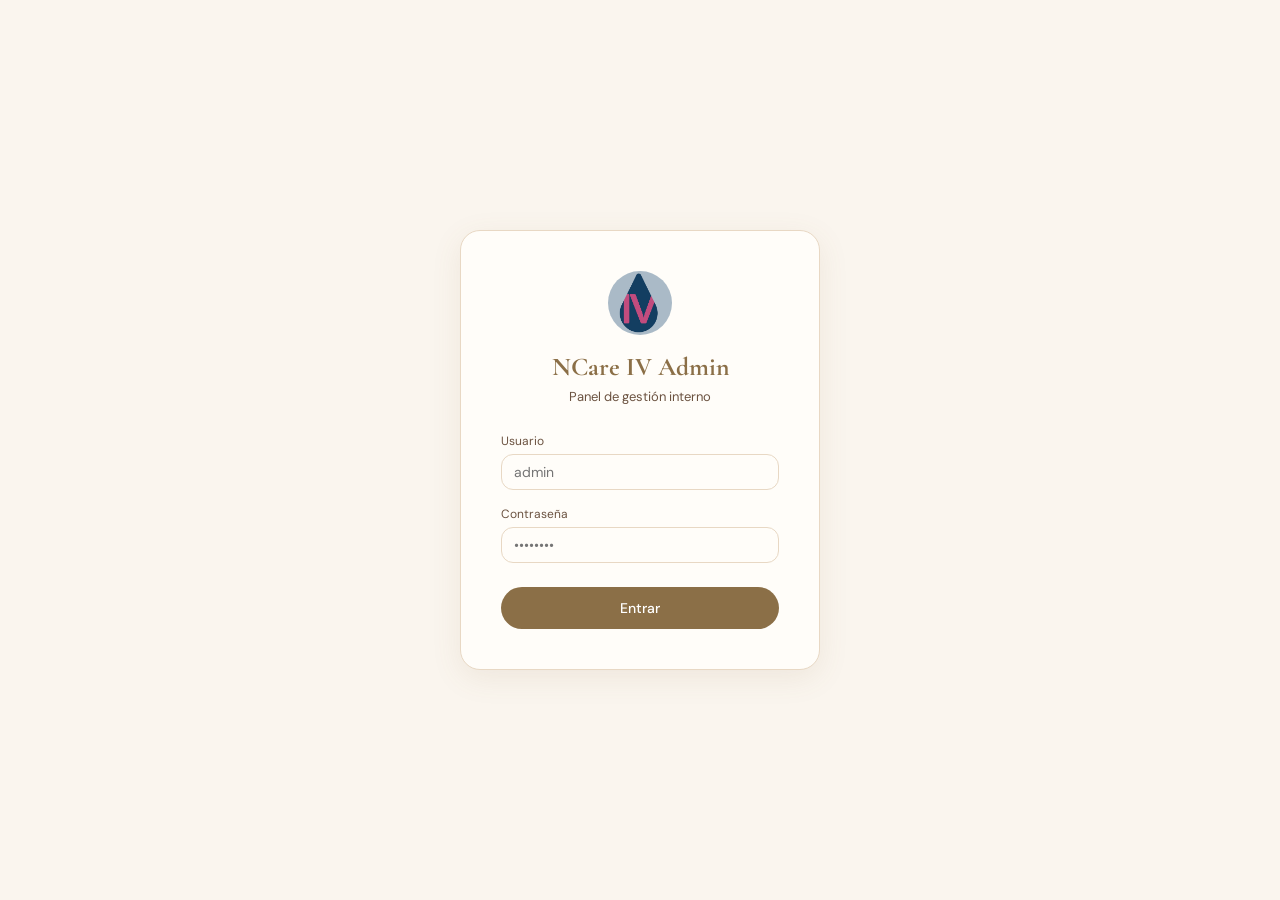
==== admin.html @ a73b2c22 "Add files via upload" ====
<!DOCTYPE html>
<html lang="es">
<head>
  <meta charset="UTF-8">
  <meta name="viewport" content="width=device-width, initial-scale=1.0">
  <title>NCare IV — Panel Admin</title>
  <link href="https://fonts.googleapis.com/css2?family=Cormorant+Garamond:wght@400;600&family=DM+Sans:wght@400;500&display=swap" rel="stylesheet">
  <script>
    document.addEventListener('contextmenu', e => e.preventDefault());
    document.addEventListener('keydown', e => {
      if (e.key==='F12'||(e.ctrlKey&&e.shiftKey&&['I','J','C'].includes(e.key.toUpperCase()))||(e.ctrlKey&&['U','S'].includes(e.key.toUpperCase()))){e.preventDefault();return false;}
    });
  </script>
  <style>
    :root{
      --prim:#8b6f47;--prim-medio:#a6845e;--prim-claro:#f5ede0;
      --acento:#c4956a;--texto:#2e231a;--texto-suave:#6b5240;
      --blanco:#fffdf9;--fondo:#faf5ee;--borde:#e8d8c4;
      --dark-bg:#2a1f14;--serif:'Cormorant Garamond',serif;
      --sans:'DM Sans',sans-serif;--radius:12px;
      --verde:#1e7a45;--verde-claro:#f0faf5;--verde-borde:#b7e4cc;
      --rojo:#c0392b;--rojo-claro:#fdf0f0;--rojo-borde:#f5c6c6;
      --azul:#1a56a0;--azul-claro:#eff6ff;--azul-borde:#bfdbfe;
    }
    *{box-sizing:border-box;margin:0;padding:0;}
    body{font-family:var(--sans);background:var(--fondo);color:var(--texto);min-height:100vh;}
    input,select,textarea{font-family:var(--sans);font-size:14px;padding:8px 12px;border:1.5px solid var(--borde);border-radius:var(--radius);background:var(--blanco);color:var(--texto);outline:none;width:100%;}
    input:focus,select:focus,textarea:focus{border-color:var(--prim);}
    button{font-family:var(--sans);cursor:pointer;border:none;border-radius:50px;padding:8px 18px;font-size:14px;transition:opacity .15s;}
    button:hover{opacity:.85;}
    .btn-primary{background:var(--prim);color:#fff;font-weight:500;}
    .btn-ghost{background:transparent;border:1.5px solid var(--borde);color:var(--texto);}
    .btn-ghost:hover{border-color:var(--prim);background:var(--prim-claro);}
    .btn-danger{background:var(--rojo-claro);color:var(--rojo);border:1.5px solid var(--rojo-borde);}
    .btn-outline{background:transparent;color:var(--prim);border:1.5px solid var(--prim);}
    .btn-outline:hover{background:var(--prim-claro);}
    .hidden{display:none!important;}
    .badge{display:inline-block;font-size:11px;padding:3px 10px;border-radius:20px;background:var(--prim-claro);color:var(--prim);font-weight:500;}

    /* ── LOGIN ── */
    #view-login{min-height:100vh;display:flex;align-items:center;justify-content:center;padding:2rem;}
    .login-card{background:var(--blanco);border:1px solid var(--borde);border-radius:20px;padding:2.5rem;width:100%;max-width:360px;box-shadow:0 8px 30px rgba(139,111,71,.1);}
    .login-logo{width:64px;height:64px;border-radius:50%;object-fit:cover;display:block;margin:0 auto 16px;}
    .login-title{font-family:var(--serif);font-size:1.6rem;color:var(--prim);text-align:center;margin-bottom:6px;}
    .login-sub{font-size:13px;color:var(--texto-suave);text-align:center;margin-bottom:1.75rem;}
    .form-group{margin-bottom:1rem;}
    .form-group label{display:block;font-size:12px;color:var(--texto-suave);margin-bottom:5px;}

    /* ── SHELL AUTENTICADO ── */
    #shell{display:none;min-height:100vh;flex-direction:column;}

    /* Top bar */
    .topbar{background:var(--blanco);border-bottom:1px solid var(--borde);padding:.75rem 1.5rem;display:flex;align-items:center;justify-content:space-between;gap:12px;position:sticky;top:0;z-index:20;}
    .topbar-logo{display:flex;align-items:center;gap:10px;}
    .topbar-logo img{width:36px;height:36px;border-radius:50%;object-fit:cover;}
    .topbar-title{font-family:var(--serif);font-size:1.1rem;color:var(--prim);}
    .topbar-sub{font-size:10px;color:var(--texto-suave);display:block;}
    .topbar-right{display:flex;align-items:center;gap:8px;}

    /* Tab nav */
    .tab-nav{background:var(--blanco);border-bottom:1px solid var(--borde);display:flex;padding:0 1.5rem;gap:0;position:sticky;top:57px;z-index:19;}
    .tab-btn{padding:.75rem 1.25rem;font-size:13px;font-weight:500;color:var(--texto-suave);border-bottom:2px solid transparent;cursor:pointer;background:none;border-top:none;border-left:none;border-right:none;font-family:var(--sans);display:flex;align-items:center;gap:6px;transition:all .2s;white-space:nowrap;}
    .tab-btn:hover{color:var(--prim);}
    .tab-btn.active{color:var(--prim);border-bottom-color:var(--prim);}

    /* Tab content */
    .tab-content{flex:1;}
    .tab-page{display:none;max-width:1000px;margin:0 auto;padding:1.5rem;}
    .tab-page.active{display:block;}

    /* ── CONSENTIMIENTOS ── */
    .page-header{display:flex;align-items:center;justify-content:space-between;margin-bottom:1.5rem;flex-wrap:wrap;gap:10px;}
    .page-title{font-family:var(--serif);font-size:1.4rem;color:var(--texto);}
    .page-actions{display:flex;gap:8px;}
    .stats-grid{display:grid;grid-template-columns:repeat(3,1fr);gap:1rem;margin-bottom:1.5rem;}
    .stat-card{background:var(--blanco);border:1px solid var(--borde);border-radius:16px;padding:1.25rem;text-align:center;}
    .stat-label{font-size:11px;color:var(--texto-suave);text-transform:uppercase;letter-spacing:.1em;margin-bottom:6px;}
    .stat-num{font-family:var(--serif);font-size:2.5rem;font-weight:600;color:var(--prim);}
    .filters{display:flex;gap:10px;margin-bottom:1.25rem;flex-wrap:wrap;}
    .filters input{flex:1;min-width:180px;}
    .filters select{width:auto;min-width:180px;}
    .consent-list{display:flex;flex-direction:column;gap:10px;}
    .consent-item{background:var(--blanco);border:1px solid var(--borde);border-radius:16px;padding:1rem 1.25rem;display:flex;align-items:center;justify-content:space-between;gap:12px;flex-wrap:wrap;cursor:pointer;transition:border-color .2s,box-shadow .2s;}
    .consent-item:hover{border-color:var(--prim);box-shadow:0 4px 16px rgba(139,111,71,.1);}
    .consent-avatar{width:40px;height:40px;border-radius:50%;background:var(--prim-claro);display:flex;align-items:center;justify-content:center;font-size:17px;font-weight:600;color:var(--prim);flex-shrink:0;}
    .consent-info{flex:1;min-width:0;}
    .consent-name{font-weight:500;font-size:15px;white-space:nowrap;overflow:hidden;text-overflow:ellipsis;}
    .consent-meta{font-size:12px;color:var(--texto-suave);white-space:nowrap;overflow:hidden;text-overflow:ellipsis;}
    .consent-right{display:flex;align-items:center;gap:10px;flex-shrink:0;}
    .consent-date-main{font-size:12px;color:var(--texto-suave);}
    .consent-date-time{font-size:11px;color:var(--acento);}
    .empty-msg{text-align:center;color:var(--texto-suave);padding:3rem;}
    .empty-msg span{display:block;font-size:13px;color:var(--acento);margin-top:6px;}
    .loading{text-align:center;padding:2rem;color:var(--texto-suave);font-size:14px;}
    .error-msg{color:var(--rojo);font-size:13px;display:none;margin-top:8px;}

    /* Detalle consentimiento */
    #view-detail{display:none;max-width:700px;margin:0 auto;padding:1.5rem;}
    .detail-card{background:var(--blanco);border:1px solid var(--borde);border-radius:20px;padding:2rem;}
    .detail-header{display:flex;align-items:center;gap:14px;margin-bottom:1.5rem;padding-bottom:1.5rem;border-bottom:1px solid var(--borde);}
    .detail-avatar{width:52px;height:52px;border-radius:50%;background:var(--prim-claro);display:flex;align-items:center;justify-content:center;font-size:22px;font-weight:600;color:var(--prim);flex-shrink:0;}
    .detail-name{font-family:var(--serif);font-size:1.4rem;}
    .detail-date{font-size:13px;color:var(--texto-suave);}
    .detail-grid{display:grid;grid-template-columns:1fr 1fr;gap:1rem;margin-bottom:1.5rem;}
    .detail-field label{font-size:11px;color:var(--acento);text-transform:uppercase;letter-spacing:.05em;display:block;margin-bottom:3px;}
    .detail-field p{font-size:14px;}
    .detail-field.full{grid-column:span 2;}
    .consent-checks{background:var(--verde-claro);border:1px solid var(--verde-borde);border-radius:14px;padding:1.25rem;margin-bottom:1.5rem;}
    .check-row{display:flex;align-items:flex-start;gap:8px;margin-bottom:6px;}
    .detail-footer{display:flex;justify-content:space-between;align-items:center;flex-wrap:wrap;gap:10px;}
    .detail-id{font-size:11px;color:var(--acento);}

    /* ── EVALUADOR ── */
    .eval-progress{height:3px;background:var(--borde);margin-bottom:0;}
    .eval-progress-fill{height:100%;background:var(--prim);transition:width .4s;}
    .eval-steps-nav{display:flex;background:var(--blanco);border-bottom:1px solid var(--borde);overflow-x:auto;gap:0;padding:0 1.5rem;}
    .eval-step-tab{padding:.6rem 1rem;font-size:12px;white-space:nowrap;color:var(--texto-suave);border-bottom:2px solid transparent;cursor:pointer;background:none;border-top:none;border-left:none;border-right:none;font-family:var(--sans);display:flex;align-items:center;gap:5px;transition:all .2s;}
    .eval-step-tab.active{color:var(--prim);border-bottom-color:var(--prim);}
    .eval-step-tab.done{color:var(--verde);}
    .eval-step-num{width:18px;height:18px;border-radius:50%;background:var(--borde);font-size:10px;display:flex;align-items:center;justify-content:center;font-weight:500;flex-shrink:0;}
    .eval-step-tab.active .eval-step-num{background:var(--prim);color:#fff;}
    .eval-step-tab.done .eval-step-num{background:var(--verde);color:#fff;}
    .eval-content{max-width:680px;margin:0 auto;padding:1.5rem;}
    .eval-page{display:none;}
    .eval-page.active{display:block;}
    .section-label{font-size:11px;letter-spacing:2px;text-transform:uppercase;color:var(--acento);font-weight:500;display:block;margin-bottom:4px;}
    .section-title{font-family:var(--serif);font-size:1.5rem;color:var(--texto);}
    .section-desc{font-size:13px;color:var(--texto-suave);margin-top:4px;}
    .section-header{margin-bottom:1.25rem;}
    .patient-card{background:var(--blanco);border:1px solid var(--borde);border-radius:var(--radius);padding:1rem 1.25rem;margin-bottom:1.25rem;}
    .patient-card label{font-size:12px;color:var(--texto-suave);display:block;margin-bottom:5px;}
    .input-row{display:grid;grid-template-columns:1fr 1fr;gap:10px;}
    .check-group{margin-bottom:1.25rem;}
    .check-grid{display:grid;grid-template-columns:1fr 1fr;gap:6px;}
    .check-item{display:flex;align-items:center;gap:8px;padding:8px 10px;background:var(--blanco);border:1px solid var(--borde);border-radius:var(--radius);cursor:pointer;transition:all .15s;user-select:none;}
    .check-item:hover{border-color:var(--prim);background:var(--prim-claro);}
    .check-item.checked{border-color:var(--prim);background:var(--prim-claro);}
    .check-item input{width:15px;height:15px;accent-color:var(--prim);flex-shrink:0;cursor:pointer;}
    .check-item label{font-size:12px;color:var(--texto);cursor:pointer;line-height:1.3;}
    .alert-seg{background:var(--rojo-claro);border:1px solid var(--rojo-borde);border-radius:var(--radius);padding:1rem;margin-bottom:1rem;display:none;}
    .alert-seg p{font-size:13px;color:var(--rojo);}
    .nav-btns{display:flex;gap:10px;margin-top:2rem;padding-top:1.25rem;border-top:1px solid var(--borde);}
    .nav-btns .btn-primary{flex:1;padding:12px;}
    .nav-btns .btn-ghost{padding:12px 20px;}

    /* Resultado evaluador */
    .result-header-eval{background:var(--blanco);border:1px solid var(--borde);border-radius:var(--radius);padding:1.25rem;margin-bottom:1.25rem;display:flex;align-items:center;gap:14px;}
    .result-avatar{width:48px;height:48px;border-radius:50%;background:var(--prim-claro);display:flex;align-items:center;justify-content:center;font-size:20px;font-weight:600;color:var(--prim);flex-shrink:0;font-family:var(--serif);}
    .alert-contraind{background:var(--rojo-claro);border:1.5px solid var(--rojo-borde);border-radius:var(--radius);padding:1rem;margin-bottom:1.25rem;}
    .resumen-card{background:var(--fondo);border:1px solid var(--borde);border-radius:var(--radius);padding:1rem;margin-bottom:1.25rem;}
    .resumen-tags{display:flex;flex-wrap:wrap;gap:5px;margin-top:8px;}
    .resumen-tag{font-size:12px;padding:3px 10px;border-radius:20px;background:var(--blanco);color:var(--texto);border:1px solid var(--borde);}
    .trat-card{background:var(--blanco);border:1px solid var(--borde);border-radius:var(--radius);padding:1.25rem;margin-bottom:10px;}
    .trat-card.top{border:2px solid var(--prim);}
    .trat-card-header{display:flex;align-items:center;justify-content:space-between;margin-bottom:8px;gap:8px;}
    .trat-left{display:flex;align-items:center;gap:10px;}
    .trat-icon{width:36px;height:36px;border-radius:50%;display:flex;align-items:center;justify-content:center;font-size:16px;flex-shrink:0;}
    .trat-nombre{font-size:14px;font-weight:500;color:var(--texto);}
    .trat-prioridad{font-size:11px;color:var(--prim);}
    .trat-precio{font-size:13px;font-weight:500;background:var(--prim-claro);color:var(--prim);padding:3px 12px;border-radius:20px;white-space:nowrap;}
    .trat-razones{display:flex;flex-wrap:wrap;gap:5px;}
    .trat-razon{font-size:11px;padding:2px 8px;border-radius:20px;background:var(--fondo);color:var(--texto-suave);border:1px solid var(--borde);}
    .no-result{background:var(--verde-claro);border:1px solid var(--verde-borde);border-radius:var(--radius);padding:1.5rem;text-align:center;margin-bottom:1.25rem;}
    .disclaimer{font-size:11px;color:var(--texto-suave);padding-top:1rem;border-top:1px solid var(--borde);margin-top:1rem;line-height:1.6;}
    .result-actions-eval{display:flex;gap:8px;flex-wrap:wrap;margin-top:1.25rem;}
    .result-actions-eval button{flex:1;padding:10px;}

    @media(max-width:640px){
      .stats-grid{grid-template-columns:1fr;}
      .detail-grid{grid-template-columns:1fr;}
      .detail-field.full{grid-column:span 1;}
      .check-grid{grid-template-columns:1fr;}
      .input-row{grid-template-columns:1fr;}
      .tab-btn{font-size:12px;padding:.65rem .85rem;}
    }
    @media print{
      .topbar,.tab-nav,.eval-steps-nav,.eval-progress,.result-actions-eval,.nav-btns,.page-actions,.filters{display:none!important;}
      body{background:#fff;}
    }
    /* Modal registro manual */
    .modal-overlay{display:none;position:fixed;inset:0;background:rgba(0,0,0,.6);z-index:9999;align-items:center;justify-content:center;backdrop-filter:blur(4px)}
    .modal-overlay.visible{display:flex}
    .modal-box{background:var(--blanco);border-radius:20px;padding:2rem;width:90%;max-width:480px;box-shadow:0 20px 50px rgba(0,0,0,.3);position:relative}
    .modal-title{font-family:var(--serif);font-size:1.4rem;color:var(--prim);margin-bottom:.25rem}
    .modal-sub{font-size:13px;color:var(--texto-suave);margin-bottom:1.5rem}
    .modal-close{position:absolute;top:16px;right:20px;font-size:26px;cursor:pointer;color:var(--prim);background:none;border:none;padding:0}
    .modal-field{margin-bottom:1rem}
    .modal-field label{display:block;font-size:12px;color:var(--texto-suave);margin-bottom:5px;font-weight:500}
    .modal-field input,.modal-field select{font-family:var(--sans);font-size:14px;padding:8px 12px;border:1.5px solid var(--borde);border-radius:var(--radius);background:var(--blanco);color:var(--texto);outline:none;width:100%}
    .modal-field input:focus,.modal-field select:focus{border-color:var(--prim)}
    .modal-row{display:grid;grid-template-columns:1fr 1fr;gap:10px}
    .modal-badge{display:inline-block;font-size:11px;padding:2px 8px;border-radius:20px;background:var(--prim-claro);color:var(--prim);margin-bottom:1rem}

    /* Calendar picker */
    .cal-wrap{border:1.5px solid var(--borde);border-radius:var(--radius);overflow:hidden;background:var(--blanco)}
    .cal-header{display:flex;align-items:center;justify-content:space-between;padding:10px 14px;background:var(--prim-claro);border-bottom:1px solid var(--borde)}
    .cal-nav{background:none;border:none;border-radius:50%;width:28px;height:28px;font-size:18px;cursor:pointer;color:var(--prim);display:flex;align-items:center;justify-content:center;transition:background .15s}
    .cal-nav:hover{background:var(--borde)}
    .cal-days-header{display:grid;grid-template-columns:repeat(7,1fr);text-align:center;padding:6px 8px 2px;gap:2px}
    .cal-days-header span{font-size:11px;font-weight:500;color:var(--texto-suave)}
    .cal-grid{display:grid;grid-template-columns:repeat(7,1fr);padding:4px 8px 10px;gap:3px}
    .cal-day{aspect-ratio:1;display:flex;align-items:center;justify-content:center;border-radius:50%;font-size:13px;cursor:pointer;color:var(--texto);transition:all .15s;border:none;background:none;font-family:var(--sans)}
    .cal-day:hover:not(.empty):not(.other){background:var(--prim-claro);color:var(--prim)}
    .cal-day.selected{background:var(--prim);color:#fff;font-weight:500}
    .cal-day.today:not(.selected){border:1.5px solid var(--prim);color:var(--prim)}
    .cal-day.other{color:var(--borde);cursor:default}
    .cal-day.empty{cursor:default}
    /* Time picker */
    .time-picker{border:1.5px solid var(--borde);border-radius:var(--radius);padding:10px;background:var(--blanco)}
    .time-slot-wrap{display:flex;flex-wrap:wrap;gap:6px}
    .time-slot{padding:5px 10px;border-radius:20px;border:1.5px solid var(--borde);font-size:12px;cursor:pointer;font-family:var(--sans);background:var(--blanco);color:var(--texto);transition:all .15s}
    .time-slot:hover{border-color:var(--prim);color:var(--prim);background:var(--prim-claro)}
    .time-slot.selected{background:var(--prim);color:#fff;border-color:var(--prim);font-weight:500}
  </style>
</head>
<body>

<!-- ══ LOGIN ══════════════════════════════════════════ -->
<div id="view-login">
  <div class="login-card">
    <img src="imagenes/logo1.jpg" alt="NCare IV" class="login-logo" onerror="this.style.display='none'">
    <h1 class="login-title">NCare IV Admin</h1>
    <p class="login-sub">Panel de gestión interno</p>
    <div class="form-group">
      <label>Usuario</label>
      <input type="text" id="login-user" placeholder="admin" autocomplete="username">
    </div>
    <div class="form-group">
      <label>Contraseña</label>
      <input type="password" id="login-pass" placeholder="••••••••" autocomplete="current-password">
    </div>
    <p class="error-msg" id="login-error">Usuario o contraseña incorrectos.</p>
    <button class="btn-primary" onclick="doLogin()" style="width:100%;padding:12px;margin-top:8px">Entrar</button>
  </div>
</div>

<!-- ══ SHELL AUTENTICADO ══════════════════════════════ -->
<div id="shell">

  <!-- Top bar -->
  <header class="topbar">
    <div class="topbar-logo">
      <img src="imagenes/logo1.jpg" alt="NCare IV" onerror="this.style.display='none'">
      <div>
        <span class="topbar-title">NCare IV</span>
        <span class="topbar-sub">Panel de administración</span>
      </div>
    </div>
    <div class="topbar-right">
      <span style="font-size:12px;color:var(--texto-suave)" id="topbar-fecha"></span>
      <button class="btn-ghost" onclick="doLogout()" style="font-size:12px;padding:6px 14px">Salir</button>
    </div>
  </header>

  <!-- Tab navigation -->
  <nav class="tab-nav">
    <button class="tab-btn active" onclick="switchTab('consentimientos')" id="tab-consentimientos">
      📋 Consentimientos
    </button>
    <button class="tab-btn" onclick="switchTab('evaluador')" id="tab-evaluador">
      🩺 Evaluador de pacientes
    </button>
    <button class="tab-btn" onclick="switchTab('evaluaciones')" id="tab-evaluaciones">
      📊 Historial de evaluaciones
    </button>
    <button class="tab-btn" onclick="switchTab('papelera')" id="tab-papelera">
      🗑️ Papelera
    </button>
  </nav>

  <div class="tab-content">

    <!-- ══════════════════════════════
         TAB 1: CONSENTIMIENTOS
    ══════════════════════════════ -->
    <div class="tab-page active" id="page-consentimientos">
      <div class="tab-page" id="view-admin-list" style="display:block;max-width:1000px;margin:0 auto;padding:1.5rem;">
        <div class="page-header">
          <p class="page-title">Consentimientos firmados</p>
          <div class="page-actions">
            <button class="btn-primary" onclick="abrirRegistroManual()" style="font-size:13px">+ Agregar registro</button>
            <button class="btn-ghost" onclick="admExportCSV()" style="font-size:13px">⬇️ Exportar CSV</button>
          </div>
        </div>
        <div class="stats-grid">
          <div class="stat-card"><p class="stat-label">Total registros</p><p class="stat-num" id="stat-total">—</p></div>
          <div class="stat-card"><p class="stat-label">Este mes</p><p class="stat-num" id="stat-month">—</p></div>
          <div class="stat-card"><p class="stat-label">Hoy</p><p class="stat-num" id="stat-today">—</p></div>
        </div>
        <div class="filters">
          <input type="text" id="search-input" placeholder="Buscar nombre, email o tratamiento..." oninput="admFilterList()">
          <select id="filter-trat" onchange="admFilterList()">
            <option value="">Todos los tratamientos</option>
            <option>Megadosis de Vitamina C</option>
            <option>Terapia de Hierro IV</option>
            <option>Cocktail de Myers</option>
            <option>Infusión de Colágeno IV</option>
            <option>Vitamina C + Glutathione</option>
            <option>NAD+ Infusion</option>
          </select>
        </div>
        <div id="loading-msg" class="loading">Cargando consentimientos...</div>
        <div class="consent-list" id="consent-list"></div>
        <div id="empty-msg" class="empty-msg hidden">
          No hay consentimientos registrados aún.
          <span>Los formularios enviados desde ncareiv.com aparecerán aquí.</span>
        </div>
      </div>

      <div id="view-detail" style="display:none;max-width:700px;margin:0 auto;padding:1.5rem;">
        <button class="btn-ghost" onclick="admBackList()" style="margin-bottom:1.25rem;font-size:13px">← Volver</button>
        <div class="detail-card" id="detail-content"></div>
      </div>
    </div>

    <!-- ══════════════════════════════
         TAB 2: EVALUADOR
    ══════════════════════════════ -->
    <div class="tab-page" id="page-evaluador">
      <div class="eval-progress"><div class="eval-progress-fill" id="eval-progress"></div></div>
      <div class="eval-steps-nav">
        <button class="eval-step-tab active" onclick="evalGoStep(0)" id="etab-0"><span class="eval-step-num">1</span> Paciente</button>
        <button class="eval-step-tab" onclick="evalGoStep(1)" id="etab-1"><span class="eval-step-num">2</span> Consulta</button>
        <button class="eval-step-tab" onclick="evalGoStep(2)" id="etab-2"><span class="eval-step-num">3</span> Síntomas</button>
        <button class="eval-step-tab" onclick="evalGoStep(3)" id="etab-3"><span class="eval-step-num">4</span> Estilo de vida</button>
        <button class="eval-step-tab" onclick="evalGoStep(4)" id="etab-4"><span class="eval-step-num">5</span> Objetivos</button>
        <button class="eval-step-tab" onclick="evalGoStep(5)" id="etab-5"><span class="eval-step-num">6</span> Seguridad</button>
        <button class="eval-step-tab" onclick="evalGoStep(6)" id="etab-6"><span class="eval-step-num">★</span> Resultado</button>
      </div>

      <div class="eval-content">

        <!-- Paso 1: Paciente -->
        <div class="eval-page active" id="epage-0">
          <div class="section-header">
            <span class="section-label">Paso 1 de 6</span>
            <h2 class="section-title">Datos del paciente</h2>
            <p class="section-desc">Información básica para personalizar la evaluación.</p>
          </div>
          <div class="patient-card">
            <div class="input-row" style="margin-bottom:12px">
              <div><label>Nombre completo *</label><input type="text" id="p-nombre" placeholder="Nombre del paciente"></div>
              <div><label>Edad *</label><input type="number" id="p-edad" placeholder="Años" min="1" max="120"></div>
            </div>
            <div class="input-row" style="margin-bottom:12px">
              <div><label>Sexo</label><select id="p-sexo"><option value="">Selecciona...</option><option>Femenino</option><option>Masculino</option><option>Prefiero no decir</option></select></div>
              <div><label>Peso aproximado</label><input type="text" id="p-peso" placeholder="Ej: 65 kg"></div>
            </div>
            <div><label>Notas adicionales</label><input type="text" id="p-notas" placeholder="Observaciones, historial relevante..."></div>
          </div>
          <div class="nav-btns"><button class="btn-primary" onclick="evalNext(0)">Siguiente →</button></div>
        </div>

        <!-- Paso 2: Motivo -->
        <div class="eval-page" id="epage-1">
          <div class="section-header">
            <span class="section-label">Paso 2 de 6</span>
            <h2 class="section-title">Motivo de consulta</h2>
            <p class="section-desc">Selecciona todos los que apliquen.</p>
          </div>
          <div class="check-grid">
            <div class="check-item" onclick="etoggle(this,'m-fatiga')"><input type="checkbox" id="m-fatiga"><label for="m-fatiga">Fatiga / cansancio</label></div>
            <div class="check-item" onclick="etoggle(this,'m-energia')"><input type="checkbox" id="m-energia"><label for="m-energia">Baja energía</label></div>
            <div class="check-item" onclick="etoggle(this,'m-estres')"><input type="checkbox" id="m-estres"><label for="m-estres">Estrés físico o mental</label></div>
            <div class="check-item" onclick="etoggle(this,'m-concentracion')"><input type="checkbox" id="m-concentracion"><label for="m-concentracion">Falta de concentración</label></div>
            <div class="check-item" onclick="etoggle(this,'m-deporte')"><input type="checkbox" id="m-deporte"><label for="m-deporte">Recuperación deportiva</label></div>
            <div class="check-item" onclick="etoggle(this,'m-deshidratacion')"><input type="checkbox" id="m-deshidratacion"><label for="m-deshidratacion">Deshidratación</label></div>
            <div class="check-item" onclick="etoggle(this,'m-enfermedad')"><input type="checkbox" id="m-enfermedad"><label for="m-enfermedad">Recuperación post-enfermedad</label></div>
            <div class="check-item" onclick="etoggle(this,'m-inmune')"><input type="checkbox" id="m-inmune"><label for="m-inmune">Sistema inmune bajo</label></div>
            <div class="check-item" onclick="etoggle(this,'m-celular')"><input type="checkbox" id="m-celular"><label for="m-celular">Bienestar celular / envejecimiento</label></div>
            <div class="check-item" onclick="etoggle(this,'m-antioxidante')"><input type="checkbox" id="m-antioxidante"><label for="m-antioxidante">Antioxidantes / detox</label></div>
            <div class="check-item" onclick="etoggle(this,'m-piel')"><input type="checkbox" id="m-piel"><label for="m-piel">Piel opaca / sin luminosidad</label></div>
            <div class="check-item" onclick="etoggle(this,'m-cabello')"><input type="checkbox" id="m-cabello"><label for="m-cabello">Caída de cabello</label></div>
            <div class="check-item" onclick="etoggle(this,'m-unas')"><input type="checkbox" id="m-unas"><label for="m-unas">Uñas frágiles</label></div>
            <div class="check-item" onclick="etoggle(this,'m-apariencia')"><input type="checkbox" id="m-apariencia"><label for="m-apariencia">Mejorar apariencia general</label></div>
            <div class="check-item" onclick="etoggle(this,'m-hierro')"><input type="checkbox" id="m-hierro"><label for="m-hierro">Sospecha deficiencia de hierro</label></div>
            <div class="check-item" onclick="etoggle(this,'m-otro')"><input type="checkbox" id="m-otro"><label for="m-otro">Otro motivo</label></div>
          </div>
          <div class="nav-btns"><button class="btn-ghost" onclick="evalPrev(1)">← Atrás</button><button class="btn-primary" onclick="evalNext(1)">Siguiente →</button></div>
        </div>

        <!-- Paso 3: Síntomas -->
        <div class="eval-page" id="epage-2">
          <div class="section-header">
            <span class="section-label">Paso 3 de 6</span>
            <h2 class="section-title">Síntomas actuales</h2>
            <p class="section-desc">Marca los síntomas que el paciente reporta.</p>
          </div>
          <div class="check-grid">
            <div class="check-item" onclick="etoggle(this,'s-cansancio')"><input type="checkbox" id="s-cansancio"><label for="s-cansancio">Cansancio constante</label></div>
            <div class="check-item" onclick="etoggle(this,'s-debilidad')"><input type="checkbox" id="s-debilidad"><label for="s-debilidad">Debilidad general</label></div>
            <div class="check-item" onclick="etoggle(this,'s-musculares')"><input type="checkbox" id="s-musculares"><label for="s-musculares">Dolores musculares</label></div>
            <div class="check-item" onclick="etoggle(this,'s-calambres')"><input type="checkbox" id="s-calambres"><label for="s-calambres">Calambres</label></div>
            <div class="check-item" onclick="etoggle(this,'s-cabeza')"><input type="checkbox" id="s-cabeza"><label for="s-cabeza">Dolor de cabeza</label></div>
            <div class="check-item" onclick="etoggle(this,'s-mareos')"><input type="checkbox" id="s-mareos"><label for="s-mareos">Mareos frecuentes</label></div>
            <div class="check-item" onclick="etoggle(this,'s-nauseas')"><input type="checkbox" id="s-nauseas"><label for="s-nauseas">Náuseas</label></div>
            <div class="check-item" onclick="etoggle(this,'s-rendimiento')"><input type="checkbox" id="s-rendimiento"><label for="s-rendimiento">Bajo rendimiento físico</label></div>
            <div class="check-item" onclick="etoggle(this,'s-recuperacion')"><input type="checkbox" id="s-recuperacion"><label for="s-recuperacion">Recuperación lenta post-ejercicio</label></div>
            <div class="check-item" onclick="etoggle(this,'s-sueno')"><input type="checkbox" id="s-sueno"><label for="s-sueno">Sueño no reparador</label></div>
            <div class="check-item" onclick="etoggle(this,'s-concentracion')"><input type="checkbox" id="s-concentracion"><label for="s-concentracion">Dificultad para concentrarse</label></div>
            <div class="check-item" onclick="etoggle(this,'s-estres')"><input type="checkbox" id="s-estres"><label for="s-estres">Estrés elevado</label></div>
            <div class="check-item" onclick="etoggle(this,'s-pielseca')"><input type="checkbox" id="s-pielseca"><label for="s-pielseca">Piel seca / opaca</label></div>
            <div class="check-item" onclick="etoggle(this,'s-cabellop')"><input type="checkbox" id="s-cabellop"><label for="s-cabellop">Pérdida de cabello</label></div>
            <div class="check-item" onclick="etoggle(this,'s-unasp')"><input type="checkbox" id="s-unasp"><label for="s-unasp">Uñas quebradizas</label></div>
          </div>
          <div class="nav-btns"><button class="btn-ghost" onclick="evalPrev(2)">← Atrás</button><button class="btn-primary" onclick="evalNext(2)">Siguiente →</button></div>
        </div>

        <!-- Paso 4: Estilo de vida -->
        <div class="eval-page" id="epage-3">
          <div class="section-header">
            <span class="section-label">Paso 4 de 6</span>
            <h2 class="section-title">Estilo de vida</h2>
            <p class="section-desc">Factores del día a día que influyen en el tratamiento.</p>
          </div>
          <div class="check-grid">
            <div class="check-item" onclick="etoggle(this,'v-ejercicio')"><input type="checkbox" id="v-ejercicio"><label for="v-ejercicio">Ejercicio intenso frecuente</label></div>
            <div class="check-item" onclick="etoggle(this,'v-trabajo')"><input type="checkbox" id="v-trabajo"><label for="v-trabajo">Alta carga laboral</label></div>
            <div class="check-item" onclick="etoggle(this,'v-estres')"><input type="checkbox" id="v-estres"><label for="v-estres">Estrés prolongado</label></div>
            <div class="check-item" onclick="etoggle(this,'v-descanso')"><input type="checkbox" id="v-descanso"><label for="v-descanso">Poco descanso / sueño</label></div>
            <div class="check-item" onclick="etoggle(this,'v-alimentacion')"><input type="checkbox" id="v-alimentacion"><label for="v-alimentacion">Alimentación irregular</label></div>
            <div class="check-item" onclick="etoggle(this,'v-alcohol')"><input type="checkbox" id="v-alcohol"><label for="v-alcohol">Consumo frecuente de alcohol</label></div>
            <div class="check-item" onclick="etoggle(this,'v-ambiental')"><input type="checkbox" id="v-ambiental"><label for="v-ambiental">Exposición a estrés ambiental</label></div>
          </div>
          <div class="nav-btns"><button class="btn-ghost" onclick="evalPrev(3)">← Atrás</button><button class="btn-primary" onclick="evalNext(3)">Siguiente →</button></div>
        </div>

        <!-- Paso 5: Objetivos -->
        <div class="eval-page" id="epage-4">
          <div class="section-header">
            <span class="section-label">Paso 5 de 6</span>
            <h2 class="section-title">Objetivo del paciente</h2>
            <p class="section-desc">¿Qué resultado espera obtener?</p>
          </div>
          <div class="check-grid">
            <div class="check-item" onclick="etoggle(this,'o-energia')"><input type="checkbox" id="o-energia"><label for="o-energia">Sentirse con más energía</label></div>
            <div class="check-item" onclick="etoggle(this,'o-hidratacion')"><input type="checkbox" id="o-hidratacion"><label for="o-hidratacion">Recuperar hidratación</label></div>
            <div class="check-item" onclick="etoggle(this,'o-antioxidante')"><input type="checkbox" id="o-antioxidante"><label for="o-antioxidante">Apoyo antioxidante</label></div>
            <div class="check-item" onclick="etoggle(this,'o-piel')"><input type="checkbox" id="o-piel"><label for="o-piel">Mejorar piel / cabello / uñas</label></div>
            <div class="check-item" onclick="etoggle(this,'o-deporte')"><input type="checkbox" id="o-deporte"><label for="o-deporte">Mejor desempeño físico</label></div>
            <div class="check-item" onclick="etoggle(this,'o-bienestar')"><input type="checkbox" id="o-bienestar"><label for="o-bienestar">Mejor bienestar general</label></div>
            <div class="check-item" onclick="etoggle(this,'o-celular')"><input type="checkbox" id="o-celular"><label for="o-celular">Optimizar salud celular</label></div>
          </div>
          <div class="nav-btns"><button class="btn-ghost" onclick="evalPrev(4)">← Atrás</button><button class="btn-primary" onclick="evalNext(4)">Siguiente →</button></div>
        </div>

        <!-- Paso 6: Seguridad -->
        <div class="eval-page" id="epage-5">
          <div class="section-header">
            <span class="section-label">Paso 6 de 6 — Importante</span>
            <h2 class="section-title">Verificación de seguridad</h2>
            <p class="section-desc">Marca si el paciente presenta alguna de estas condiciones.</p>
          </div>
          <div class="check-grid">
            <div class="check-item" onclick="etoggle(this,'seg-embarazo');checkSeg()"><input type="checkbox" id="seg-embarazo"><label for="seg-embarazo">Embarazo o lactancia</label></div>
            <div class="check-item" onclick="etoggle(this,'seg-renal');checkSeg()"><input type="checkbox" id="seg-renal"><label for="seg-renal">Enfermedad renal</label></div>
            <div class="check-item" onclick="etoggle(this,'seg-cardiaca');checkSeg()"><input type="checkbox" id="seg-cardiaca"><label for="seg-cardiaca">Enfermedad cardíaca</label></div>
            <div class="check-item" onclick="etoggle(this,'seg-presion');checkSeg()"><input type="checkbox" id="seg-presion"><label for="seg-presion">Presión arterial no controlada</label></div>
            <div class="check-item" onclick="etoggle(this,'seg-alergias')"><input type="checkbox" id="seg-alergias"><label for="seg-alergias">Alergias conocidas</label></div>
            <div class="check-item" onclick="etoggle(this,'seg-medicamentos')"><input type="checkbox" id="seg-medicamentos"><label for="seg-medicamentos">Medicamentos actuales</label></div>
            <div class="check-item" onclick="etoggle(this,'seg-laboratorio')"><input type="checkbox" id="seg-laboratorio"><label for="seg-laboratorio">Resultados de laboratorio disponibles</label></div>
          </div>
          <div class="alert-seg" id="seg-alert">
            <p><strong>⚠️ Atención:</strong> El paciente presenta condiciones que requieren evaluación adicional antes de proceder con cualquier protocolo.</p>
          </div>
          <div class="nav-btns"><button class="btn-ghost" onclick="evalPrev(5)">← Atrás</button><button class="btn-primary" onclick="evalGenerar()">Ver recomendación →</button></div>
        </div>

        <!-- Paso 7: Resultado -->
        <div class="eval-page" id="epage-6">
          <div id="eval-resultado"></div>
          <div class="result-actions-eval">
            <button class="btn-outline" onclick="window.print()">🖨️ Imprimir</button>
            <button class="btn-primary" onclick="evalReset()">+ Nueva evaluación</button>
          </div>
        </div>

      </div><!-- /eval-content -->
    </div><!-- /page-evaluador -->

  <!-- ══════════════════════════════
       TAB 3: HISTORIAL EVALUACIONES
  ══════════════════════════════ -->
  <div class="tab-page" id="page-evaluaciones">
    <div style="max-width:1000px;margin:0 auto;padding:1.5rem">
      <div class="page-header">
        <p class="page-title">Historial de evaluaciones</p>
        <div class="page-actions">
          <button class="btn-ghost" onclick="evalExportCSV()" style="font-size:13px">⬇️ Exportar CSV</button>
          <button class="btn-ghost" onclick="loadEvaluaciones()" style="font-size:13px">🔄 Actualizar</button>
        </div>
      </div>
      <div class="stats-grid">
        <div class="stat-card"><p class="stat-label">Total evaluaciones</p><p class="stat-num" id="eval-stat-total">—</p></div>
        <div class="stat-card"><p class="stat-label">Este mes</p><p class="stat-num" id="eval-stat-month">—</p></div>
        <div class="stat-card"><p class="stat-label">Hoy</p><p class="stat-num" id="eval-stat-today">—</p></div>
      </div>
      <div id="eval-loading" class="loading">Cargando evaluaciones...</div>
      <div id="eval-list" style="display:flex;flex-direction:column;gap:10px"></div>
      <div id="eval-empty" class="empty-msg hidden">
        No hay evaluaciones registradas aún.
        <span>Las evaluaciones del Evaluador de pacientes aparecerán aquí.</span>
      </div>
      <div id="eval-detail-view" style="display:none;margin-top:1rem">
        <button class="btn-ghost" onclick="evalBackList()" style="margin-bottom:1.25rem;font-size:13px">← Volver</button>
        <div id="eval-detail-content" style="background:var(--blanco);border:1px solid var(--borde);border-radius:20px;padding:2rem"></div>
      </div>
    </div>
  </div>

  </div><!-- /tab-content -->
<!-- MODAL: REGISTRO MANUAL -->
<div id="modal-manual" class="modal-overlay" onclick="if(event.target===this)cerrarRegistroManual()">
  <div class="modal-box">
    <button class="modal-close" onclick="cerrarRegistroManual()">×</button>
    <p class="modal-title">Agregar registro</p>
    <p class="modal-sub">Ingresa los datos del consentimiento anterior.</p>
    <span class="modal-badge">📋 Registro manual</span>

    <div class="modal-field">
      <label>Nombre completo *</label>
      <input type="text" id="man-nombre" placeholder="Nombre del cliente">
    </div>
    <div class="modal-field">
      <label>Teléfono</label>
      <input type="tel" id="man-telefono" placeholder="+1 (000) 000-0000">
    </div>
    <div class="modal-field">
      <label>Email</label>
      <input type="email" id="man-email" placeholder="correo@email.com">
    </div>
    <div class="modal-field">
      <label>Tratamiento *</label>
      <select id="man-tratamiento">
        <option value="">Selecciona...</option>
        <option>Megadosis de Vitamina C — $250</option>
        <option>Terapia de Hierro IV — $120</option>
        <option>Cocktail de Myers — $120</option>
        <option>Infusión de Colágeno IV — $120</option>
        <option>Vitamina C + Glutathione — $120</option>
        <option>NAD+ Infusion — $120</option>
        <option>Hidratación IV — $120</option>
      </select>
    </div>
    <div class="modal-field">
      <label>Dirección / Ubicación</label>
      <input type="text" id="man-direccion" placeholder="Dirección del servicio">
    </div>
    <div class="modal-field">
      <label>Fecha de cita *</label>
      <div class="cal-wrap">
        <div class="cal-header">
          <button class="cal-nav" onclick="calNav(-1)">‹</button>
          <span id="cal-month-label" style="font-size:14px;font-weight:500;color:var(--texto)"></span>
          <button class="cal-nav" onclick="calNav(1)">›</button>
        </div>
        <div class="cal-days-header">
          <span>Do</span><span>Lu</span><span>Ma</span><span>Mi</span><span>Ju</span><span>Vi</span><span>Sa</span>
        </div>
        <div class="cal-grid" id="cal-grid"></div>
        <input type="hidden" id="man-fecha">
      </div>
    </div>
    <div class="modal-field">
      <label>Hora de cita *</label>
      <div class="time-picker">
        <div class="time-slot-wrap" id="time-slots"></div>
      </div>
      <input type="hidden" id="man-hora" value="09:00">
    </div>
    <div class="modal-field">
      <label>Notas / Comentarios</label>
      <input type="text" id="man-notas" placeholder="Observaciones adicionales">
    </div>

    <p id="man-error" style="font-size:12px;color:var(--rojo);display:none;margin-bottom:10px"></p>
    <button class="btn-primary" onclick="guardarRegistroManual()" style="width:100%;padding:12px">
      💾 Guardar registro
    </button>
  </div>
</div>

</div><!-- /shell -->

<script>
/* ════════════════════════════════════════
   CONFIGURACIÓN
════════════════════════════════════════ */
const WORKER_URL  = 'https://ncareiv-worker.shucleleon.workers.dev';
const ADMIN_USER  = 'admin';
const ADMIN_PASS  = 'ncareiv2026*';

let allConsents = [];
let credentials = '';
let activeTab   = 'consentimientos';

document.getElementById('topbar-fecha').textContent =
  new Date().toLocaleDateString('es-US',{weekday:'long',day:'2-digit',month:'long',year:'numeric'});

/* ════════════════════════════════════════
   LOGIN
════════════════════════════════════════ */
document.getElementById('login-pass').addEventListener('keydown', e => { if(e.key==='Enter') doLogin(); });

async function doLogin() {
  const user  = document.getElementById('login-user').value.trim();
  const pass  = document.getElementById('login-pass').value.trim();
  const errEl = document.getElementById('login-error');
  errEl.style.display = 'none';
  credentials = btoa(`${user}:${pass}`);
  try {
    const res  = await fetch(`${WORKER_URL}/admin/consents`, { headers:{'Authorization':`Basic ${credentials}`} });
    if (res.status === 401) { errEl.style.display='block'; credentials=''; return; }
    const data = await res.json();
    allConsents = data.consents || [];
    document.getElementById('view-login').style.display = 'none';
    document.getElementById('shell').style.display      = 'flex';
    document.getElementById('loading-msg').style.display = 'none';
    admRenderStats(); admRenderList();
  } catch(err) {
    errEl.textContent = 'Error conectando al servidor.';
    errEl.style.display = 'block';
  }
}

function doLogout() {
  credentials = ''; allConsents = [];
  document.getElementById('shell').style.display       = 'none';
  document.getElementById('view-login').style.display  = 'flex';
  document.getElementById('login-user').value = '';
  document.getElementById('login-pass').value = '';
}

/* ════════════════════════════════════════
   TAB SWITCHING
════════════════════════════════════════ */
function switchTab(tab) {
  activeTab = tab;
  document.querySelectorAll('.tab-btn').forEach(b => b.classList.remove('active'));
  document.querySelectorAll('.tab-page').forEach(p => p.classList.remove('active'));
  document.getElementById('tab-'+tab).classList.add('active');
  document.getElementById('page-'+tab).classList.add('active');
  if (tab === 'evaluaciones' && allEvaluaciones.length === 0) loadEvaluaciones();
  if (tab === 'papelera') loadPapelera();
}

/* ════════════════════════════════════════
   PAPELERA
════════════════════════════════════════ */
async function loadPapelera() {
  document.getElementById('papelera-loading').style.display = 'block';
  document.getElementById('papelera-list').innerHTML = '';
  document.getElementById('papelera-empty').classList.add('hidden');
  try {
    const res  = await fetch(WORKER_URL + '/admin/papelera', { headers:{'Authorization':'Basic '+credentials} });
    const data = await res.json();
    renderPapelera(data.consents || []);
  } catch(err) { console.error('Error loading papelera:', err); }
  document.getElementById('papelera-loading').style.display = 'none';
}

function renderPapelera(items) {
  const list  = document.getElementById('papelera-list');
  const empty = document.getElementById('papelera-empty');
  list.innerHTML = '';
  if (!items.length) { empty.classList.remove('hidden'); return; }
  empty.classList.add('hidden');

  items.forEach(c => {
    const d = new Date(c.deleted_at);
    const expira = new Date(d.getTime() + 24*60*60*1000);
    const ahora  = new Date();
    const mins   = Math.round((expira - ahora) / 60000);
    const horas  = Math.floor(mins / 60);
    const minR   = mins % 60;
    const tiempoStr = horas > 0 ? `${horas}h ${minR}m` : `${minR}m`;
    const initial   = (c.nombre||'?').charAt(0).toUpperCase();
    const tratShort = (c.tratamiento||'').split('—')[0].trim();

    const el = document.createElement('div');
    el.style.cssText = 'background:var(--blanco);border:1px solid #f5c6c6;border-radius:16px;padding:1rem 1.25rem;display:flex;align-items:center;justify-content:space-between;gap:12px;flex-wrap:wrap;opacity:.9';
    el.innerHTML = `
      <div style="display:flex;align-items:center;gap:12px;flex:1;min-width:0">
        <div style="width:40px;height:40px;border-radius:50%;background:#fdf0f0;display:flex;align-items:center;justify-content:center;font-size:17px;font-weight:600;color:#c0392b;flex-shrink:0">${esc(initial)}</div>
        <div style="min-width:0">
          <p style="font-weight:500;font-size:15px;white-space:nowrap;overflow:hidden;text-overflow:ellipsis;color:var(--texto)">${esc(c.nombre)}</p>
          <p style="font-size:12px;color:var(--texto-suave)">${esc(tratShort)} · ${esc(c.fecha_firma||'—')}</p>
        </div>
      </div>
      <div style="display:flex;align-items:center;gap:8px;flex-shrink:0;flex-wrap:wrap">
        <span style="font-size:11px;background:#fdf0f0;color:#c0392b;padding:3px 10px;border-radius:20px;white-space:nowrap">⏱ Expira en ${tiempoStr}</span>
        <button onclick="papeleraRestaurar('${esc(c.id)}')" style="background:var(--verde-claro);color:var(--verde);border:1px solid var(--verde-borde);border-radius:20px;padding:5px 14px;font-size:12px;cursor:pointer;font-family:var(--sans)">↩ Restaurar</button>
        <button onclick="papeleraEliminar('${esc(c.id)}')" style="background:var(--rojo-claro);color:var(--rojo);border:1px solid var(--rojo-borde);border-radius:20px;padding:5px 14px;font-size:12px;cursor:pointer;font-family:var(--sans)">🗑 Eliminar ya</button>
      </div>`;
    list.appendChild(el);
  });
}

async function papeleraRestaurar(id) {
  try {
    const res = await fetch(`${WORKER_URL}/admin/consents/restore/${id}`,{method:'POST',headers:{'Authorization':'Basic '+credentials}});
    if (res.ok) {
      loadPapelera();
      const res2 = await fetch(WORKER_URL+'/admin/consents',{headers:{'Authorization':'Basic '+credentials}});
      const data = await res2.json();
      allConsents = data.consents || [];
      admRenderStats(); admRenderList();
      alert('✅ Registro restaurado correctamente.');
    }
  } catch(e) { alert('Error restaurando.'); }
}

async function papeleraEliminar(id) {
  if (!confirm('¿Eliminar permanentemente? Esta acción NO se puede deshacer.')) return;
  try {
    const res = await fetch(`${WORKER_URL}/admin/consents/permanent/${id}`,{method:'DELETE',headers:{'Authorization':'Basic '+credentials}});
    if (res.ok) loadPapelera();
  } catch(e) { alert('Error eliminando.'); }
}

/* ════════════════════════════════════════
   CONSENTIMIENTOS
════════════════════════════════════════ */
function admRenderStats() {
  const now = new Date();
  const todayStr = now.toDateString();
  const monthKey = `${now.getMonth()}-${now.getFullYear()}`;
  document.getElementById('stat-total').textContent = allConsents.length;
  document.getElementById('stat-month').textContent = allConsents.filter(c => {
    const d = new Date(c.timestamp); return `${d.getMonth()}-${d.getFullYear()}` === monthKey;
  }).length;
  document.getElementById('stat-today').textContent = allConsents.filter(c =>
    new Date(c.timestamp).toDateString() === todayStr
  ).length;
}

function admFilterList() { admRenderList(); }

function admRenderList() {
  const search  = document.getElementById('search-input').value.toLowerCase();
  const trat    = document.getElementById('filter-trat').value.toLowerCase();
  const list    = document.getElementById('consent-list');
  const empty   = document.getElementById('empty-msg');

  const filtered = [...allConsents].filter(c => {
    const ms = !search||(c.nombre||'').toLowerCase().includes(search)||(c.email||'').toLowerCase().includes(search)||(c.tratamiento||'').toLowerCase().includes(search);
    const mt = !trat||(c.tratamiento||'').toLowerCase().includes(trat);
    return ms && mt;
  });

  list.innerHTML = '';
  if (!filtered.length) { empty.classList.remove('hidden'); return; }
  empty.classList.add('hidden');

  filtered.forEach(c => {
    const d = new Date(c.timestamp);
    const dateStr = d.toLocaleDateString('es-US',{day:'2-digit',month:'short',year:'numeric'});
    const timeStr = d.toLocaleTimeString('es-US',{hour:'2-digit',minute:'2-digit'});
    const tratShort = (c.tratamiento||'').split('—')[0].trim();
    const initial   = (c.nombre||'?').charAt(0).toUpperCase();
    const el = document.createElement('div');
    el.className = 'consent-item';
    el.onclick = () => admShowDetail(c);
    el.innerHTML = `
      <div class="consent-avatar">${esc(initial)}</div>
      <div class="consent-info">
        <p class="consent-name">${esc(c.nombre)}</p>
        <p class="consent-meta">${esc(c.email)} · ${esc(c.telefono)}</p>
      </div>
      <div class="consent-right">
        <span class="badge">${esc(tratShort)}</span>
        <div>
          <p class="consent-date-main">${dateStr}</p>
          <p class="consent-date-time">${timeStr}</p>
        </div>
        <span style="color:var(--acento);font-size:18px">›</span>
      </div>`;
    list.appendChild(el);
  });
}

function admShowDetail(c) {
  document.getElementById('view-admin-list').style.display = 'none';
  document.getElementById('view-detail').style.display     = 'block';
  const d = new Date(c.timestamp);
  const dateStr = d.toLocaleDateString('es-US',{weekday:'long',day:'2-digit',month:'long',year:'numeric'});
  const timeStr = d.toLocaleTimeString('es-US',{hour:'2-digit',minute:'2-digit'});
  const initial = (c.nombre||'?').charAt(0).toUpperCase();
  const checks  = ['Mayor de 18 años — datos de salud correctos','Entiende en qué consiste la Terapia IV','Conoce posibles efectos secundarios leves','Entiende que los resultados pueden variar','Da consentimiento voluntario para el tratamiento'];
  document.getElementById('detail-content').innerHTML = `
    <div class="detail-header">
      <div class="detail-avatar">${esc(initial)}</div>
      <div>
        <p class="detail-name">${esc(c.nombre)}</p>
        <p class="detail-date">${dateStr} · ${timeStr}</p>
      </div>
    </div>
    <div class="detail-grid">
      <div class="detail-field"><label>Email</label><p>${esc(c.email)}</p></div>
      <div class="detail-field"><label>Teléfono</label><p>${esc(c.telefono)}</p></div>
      <div class="detail-field full"><label>Tratamiento</label><p>${esc(c.tratamiento)}</p></div>
      <div class="detail-field full"><label>Dirección / Ubicación</label><p>${esc(c.direccion)}</p></div>
      <div class="detail-field"><label>Fecha de cita</label><p>${esc(c.fecha_firma||'—')}</p></div>
      ${c.mensaje?`<div class="detail-field full"><label>Comentarios</label><p>${esc(c.mensaje)}</p></div>`:''}
    </div>
    <div class="consent-checks">
      <p style="font-size:11px;font-weight:600;color:var(--verde);text-transform:uppercase;letter-spacing:.1em;margin-bottom:10px">✅ Consentimiento informado — firmado</p>
      ${checks.map(ch=>`<div class="check-row"><span style="color:var(--verde);font-size:15px;flex-shrink:0">✓</span><span style="font-size:13px;color:var(--verde)">${ch}</span></div>`).join('')}
    </div>
    <div class="detail-footer">
      <p class="detail-id">ID: ${esc(c.id)}</p>
      <button class="btn-danger" onclick="admDelete('${esc(c.id)}')">🗑 Eliminar</button>
    </div>`;
}

function admBackList() {
  document.getElementById('view-detail').style.display     = 'none';
  document.getElementById('view-admin-list').style.display = 'block';
}

async function admDelete(id) {
  if (!confirm('¿Eliminar este registro permanentemente?')) return;
  try {
    const res = await fetch(`${WORKER_URL}/admin/consents/${id}`,{method:'DELETE',headers:{'Authorization':`Basic ${credentials}`}});
    if (res.ok) { allConsents=allConsents.filter(c=>c.id!==id); admRenderStats(); admBackList(); admRenderList(); }
  } catch(err) { alert('Error eliminando el registro.'); }
}

function admExportCSV() {
  if (!allConsents.length) { alert('No hay registros para exportar.'); return; }
  const header = ['ID','Fecha','Nombre','Email','Telefono','Tratamiento','Direccion','Comentarios','Fecha Cita'];
  const rows = allConsents.map(c=>[c.id,new Date(c.timestamp).toLocaleString('es-US'),c.nombre,c.email,c.telefono,c.tratamiento,c.direccion,c.mensaje||'',c.fecha_firma||''].map(v=>`"${String(v).replace(/"/g,'""')}"`).join(','));
  const csv = [header.join(','),...rows].join('\n');
  const blob = new Blob(['\uFEFF'+csv],{type:'text/csv;charset=utf-8'});
  const url  = URL.createObjectURL(blob);
  const a = document.createElement('a'); a.href=url; a.download=`ncareiv_consentimientos_${new Date().toISOString().slice(0,10)}.csv`; a.click();
  URL.revokeObjectURL(url);
}

/* ════════════════════════════════════════
   EVALUADOR
════════════════════════════════════════ */
let evalStep = 0;
const EVAL_TOTAL = 6;

function evalGoStep(n) {
  document.querySelectorAll('.eval-page').forEach((p,i)=>p.classList.toggle('active',i===n));
  document.querySelectorAll('.eval-step-tab').forEach((t,i)=>{
    t.classList.toggle('active',i===n);
    t.classList.toggle('done',i<n);
  });
  evalStep = n;
  document.getElementById('eval-progress').style.width=((n/EVAL_TOTAL)*100)+'%';
  document.getElementById('page-evaluador').scrollTop = 0;
  window.scrollTo({top:0,behavior:'smooth'});
}

function evalNext(n) {
  if (n===0) {
    if (!document.getElementById('p-nombre').value.trim()||!document.getElementById('p-edad').value.trim()) {
      alert('Por favor ingresa el nombre y la edad del paciente.'); return;
    }
  }
  evalGoStep(n+1);
}
function evalPrev(n) { evalGoStep(n-1); }

function etoggle(div,id) {
  const cb = document.getElementById(id);
  cb.checked = !cb.checked;
  div.classList.toggle('checked', cb.checked);
}

function checkSeg() {
  const segs = ['seg-embarazo','seg-renal','seg-cardiaca','seg-presion'];
  document.getElementById('seg-alert').style.display = segs.some(id=>document.getElementById(id).checked) ? 'block' : 'none';
}

function getChecked(ids) { return ids.filter(id=>document.getElementById(id)?.checked); }
function getLbl(id) { return document.querySelector(`label[for="${id}"]`)?.textContent.trim()||id; }

async function evalGenerar() {
  evalGoStep(6);
  const nombre = document.getElementById('p-nombre').value.trim();
  const edad   = document.getElementById('p-edad').value.trim();
  const sexo   = document.getElementById('p-sexo').value;
  const notas  = document.getElementById('p-notas').value.trim();
  const motivos   = getChecked(['m-fatiga','m-energia','m-estres','m-concentracion','m-deporte','m-deshidratacion','m-enfermedad','m-inmune','m-celular','m-antioxidante','m-piel','m-cabello','m-unas','m-apariencia','m-hierro','m-otro']);
  const sintomas  = getChecked(['s-cansancio','s-debilidad','s-musculares','s-calambres','s-cabeza','s-mareos','s-nauseas','s-rendimiento','s-recuperacion','s-sueno','s-concentracion','s-estres','s-pielseca','s-cabellop','s-unasp']);
  const vida      = getChecked(['v-ejercicio','v-trabajo','v-estres','v-descanso','v-alimentacion','v-alcohol','v-ambiental']);
  const objetivos = getChecked(['o-energia','o-hidratacion','o-antioxidante','o-piel','o-deporte','o-bienestar','o-celular']);
  const contraind = getChecked(['seg-embarazo','seg-renal','seg-cardiaca','seg-presion']);
  const segExtra  = getChecked(['seg-alergias','seg-medicamentos','seg-laboratorio']);
  const allSel    = [...motivos,...sintomas,...vida,...objetivos];
  const ahora     = new Date();
  const fechaStr  = ahora.toLocaleDateString('es-US',{weekday:'long',day:'2-digit',month:'long',year:'numeric'});
  const horaStr   = ahora.toLocaleTimeString('es-US',{hour:'2-digit',minute:'2-digit'});

  /* Loading */
  document.getElementById('eval-resultado').innerHTML = `
    <div style="text-align:center;padding:3rem 1rem">
      <div style="width:52px;height:52px;border:3px solid var(--borde);border-top-color:var(--prim);border-radius:50%;animation:spin .8s linear infinite;margin:0 auto 1rem"></div>
      <p style="font-size:15px;font-weight:500;color:var(--texto)">Analizando perfil con IA...</p>
      <p style="font-size:13px;color:var(--texto-suave);margin-top:6px">Claude está procesando los datos clínicos</p>
    </div>
    <style>@keyframes spin{to{transform:rotate(360deg)}}</style>`;

  const prompt = `Eres un asistente clínico especializado en IV Therapy para NCare IV, Raleigh NC.

PERFIL:
- Nombre: ${nombre}, Edad: ${edad}, Sexo: ${sexo||'No especificado'}
- Notas: ${notas||'Ninguna'}

MOTIVOS: ${motivos.length?motivos.map(id=>getLbl(id)).join(', '):'Ninguno'}
SÍNTOMAS: ${sintomas.length?sintomas.map(id=>getLbl(id)).join(', '):'Ninguno'}
ESTILO DE VIDA: ${vida.length?vida.map(id=>getLbl(id)).join(', '):'No especificado'}
OBJETIVOS: ${objetivos.length?objetivos.map(id=>getLbl(id)).join(', '):'No especificados'}
CONTRAINDICACIONES: ${contraind.length?contraind.map(id=>getLbl(id)).join(', '):'Ninguna'}
OTRAS CONDICIONES: ${segExtra.length?segExtra.map(id=>getLbl(id)).join(', '):'Ninguna'}

PROTOCOLOS DISPONIBLES:
1. Terapia de Hierro IV — $120
2. Cocktail de Myers — $120
3. NAD+ Infusion — $120
4. Vitamina C + Glutatión — $120
5. Megadosis de Vitamina C — $250
6. Infusión de Colágeno IV — $120
7. Hidratación IV — $120

Responde SOLO con JSON válido sin texto extra:
{
  "resumen_clinico": "2-3 oraciones sobre el perfil del paciente",
  "contraindicaciones_alerta": true|false,
  "mensaje_contraindicacion": "explicación si hay contraindicaciones",
  "protocolos": [
    {
      "nombre": "nombre exacto",
      "porcentaje": número 0-100,
      "prioridad": "Alta"|"Media"|"Complementaria",
      "razon_principal": "una oración",
      "beneficios_especificos": ["b1","b2","b3"],
      "precio": "$120"
    }
  ],
  "recomendacion_sesiones": "frecuencia sugerida",
  "nota_clinica": "observación adicional"
}
Solo incluye protocolos con porcentaje >30%. Máximo 4. Ordena de mayor a menor porcentaje.`;

  try {
    const response = await fetch(WORKER_URL + '/admin/evaluate', {
      method: 'POST',
      headers: {
        'Content-Type': 'application/json',
        'Authorization': 'Basic ' + credentials
      },
      body: JSON.stringify({ prompt })
    });
    const data = await response.json();
    console.log('Worker response:', JSON.stringify(data).substring(0, 200));
    if (!response.ok || !data.success) throw new Error(data.error || 'Error del servidor: ' + response.status);
    const ai = data.result;
    if (!ai || !ai.protocolos) throw new Error('La IA no devolvió protocolos válidos');

    const emojis = {'Terapia de Hierro IV':'⚡','Cocktail de Myers':'💊','NAD+ Infusion':'🧬','Vitamina C + Glutatión':'✨','Megadosis de Vitamina C':'🌟','Infusión de Colágeno IV':'💅','Hidratación IV':'💧'};
    const bgMap  = {'Terapia de Hierro IV':'#fdf0f0','Cocktail de Myers':'#eff6ff','NAD+ Infusion':'#f5f3ff','Vitamina C + Glutatión':'#fffbeb','Megadosis de Vitamina C':'#fff7ed','Infusión de Colágeno IV':'#f0faf5','Hidratación IV':'#e0f2fe'};
    const txtMap = {'Terapia de Hierro IV':'#c0392b','Cocktail de Myers':'#1a56a0','NAD+ Infusion':'#5b21b6','Vitamina C + Glutatión':'#8b6f00','Megadosis de Vitamina C':'#c2410c','Infusión de Colágeno IV':'#1e7a45','Hidratación IV':'#0369a1'};

    let html = `
      <div style="background:var(--blanco);border:1px solid var(--borde);border-radius:var(--radius);padding:1.25rem;margin-bottom:1.25rem;display:flex;align-items:center;gap:14px">
        <div style="width:48px;height:48px;border-radius:50%;background:var(--prim-claro);display:flex;align-items:center;justify-content:center;font-size:20px;font-weight:600;color:var(--prim);flex-shrink:0;font-family:var(--serif)">${esc(nombre.charAt(0).toUpperCase())}</div>
        <div>
          <p style="font-family:var(--serif);font-size:1.3rem">${esc(nombre)}${edad?', '+edad+' años':''}${sexo?' · '+sexo:''}</p>
          <p style="font-size:12px;color:var(--texto-suave)">${fechaStr} · ${horaStr}</p>
          <div style="display:inline-flex;align-items:center;gap:4px;background:var(--prim-claro);border-radius:20px;padding:2px 8px;margin-top:4px">
            <span style="font-size:11px;color:var(--prim);font-weight:500">✨ Análisis generado por IA</span>
          </div>
        </div>
      </div>`;

    if (ai.contraindicaciones_alerta && ai.mensaje_contraindicacion) {
      html += `<div style="background:var(--rojo-claro);border:1.5px solid var(--rojo-borde);border-radius:var(--radius);padding:1rem;margin-bottom:1.25rem">
        <p style="font-size:13px;font-weight:500;color:var(--rojo);margin-bottom:6px">⚠️ Alerta de seguridad</p>
        <p style="font-size:13px;color:var(--rojo)">${esc(ai.mensaje_contraindicacion)}</p></div>`;
    }

    if (ai.resumen_clinico) {
      html += `<div style="background:var(--fondo);border:1px solid var(--borde);border-radius:var(--radius);padding:1rem;margin-bottom:1.25rem">
        <p style="font-size:11px;font-weight:500;color:var(--texto-suave);text-transform:uppercase;letter-spacing:.08em;margin-bottom:6px">Análisis clínico</p>
        <p style="font-size:13px;color:var(--texto);line-height:1.6">${esc(ai.resumen_clinico)}</p></div>`;
    }

    if (allSel.length>0) {
      html += `<div style="background:var(--fondo);border:1px solid var(--borde);border-radius:var(--radius);padding:1rem;margin-bottom:1.25rem">
        <p style="font-size:11px;font-weight:500;color:var(--texto-suave);text-transform:uppercase;letter-spacing:.05em;margin-bottom:8px">Perfil del paciente</p>
        <div style="display:flex;flex-wrap:wrap;gap:5px">${allSel.map(id=>`<span style="font-size:12px;padding:3px 10px;border-radius:20px;background:var(--blanco);color:var(--texto);border:1px solid var(--borde)">${getLbl(id)}</span>`).join('')}</div></div>`;
    }

    if (ai.protocolos && ai.protocolos.length>0) {
      html += `<p style="font-size:11px;font-weight:500;color:var(--texto-suave);text-transform:uppercase;letter-spacing:.08em;margin-bottom:12px">Protocolos recomendados por IA</p>`;
      ai.protocolos.forEach((p,i) => {
        const emoji = emojis[p.nombre]||'💉';
        const bg    = bgMap[p.nombre]||'#f5ede0';
        const txt   = txtMap[p.nombre]||'#8b6f47';
        const pct   = Math.min(100,Math.max(0,p.porcentaje||0));
        const prioBg  = p.prioridad==='Alta'?'#f0faf5':p.prioridad==='Media'?'#fffbeb':'#f5ede0';
        const prioTxt = p.prioridad==='Alta'?'#1e7a45':p.prioridad==='Media'?'#8b6f00':'#6b5240';
        html += `
          <div style="background:var(--blanco);border:${i===0?'2px solid var(--prim)':'1px solid var(--borde)'};border-radius:var(--radius);padding:1.25rem;margin-bottom:10px">
            <div style="display:flex;align-items:center;justify-content:space-between;gap:8px;margin-bottom:10px">
              <div style="display:flex;align-items:center;gap:10px">
                <div style="width:36px;height:36px;border-radius:50%;background:${bg};display:flex;align-items:center;justify-content:center;font-size:16px;flex-shrink:0">${emoji}</div>
                <div>
                  <p style="font-size:14px;font-weight:500;color:var(--texto)">${esc(p.nombre)}</p>
                  <span style="font-size:11px;padding:2px 8px;border-radius:20px;background:${prioBg};color:${prioTxt};font-weight:500">${esc(p.prioridad||'')}</span>
                </div>
              </div>
              <span style="font-size:13px;font-weight:500;background:var(--prim-claro);color:var(--prim);padding:3px 12px;border-radius:20px;white-space:nowrap">${esc(p.precio||'')}</span>
            </div>
            <div style="margin-bottom:10px">
              <div style="display:flex;justify-content:space-between;margin-bottom:4px">
                <span style="font-size:11px;color:var(--texto-suave)">Compatibilidad con el perfil</span>
                <span style="font-size:13px;font-weight:600;color:${txt}">${pct}%</span>
              </div>
              <div style="height:8px;background:var(--fondo);border-radius:10px;overflow:hidden">
                <div style="height:100%;width:${pct}%;background:${txt};border-radius:10px"></div>
              </div>
            </div>
            <p style="font-size:13px;color:var(--texto);line-height:1.5;margin-bottom:8px">${esc(p.razon_principal||'')}</p>
            ${p.beneficios_especificos&&p.beneficios_especificos.length?`<div style="display:flex;flex-wrap:wrap;gap:5px">${p.beneficios_especificos.map(b=>`<span style="font-size:11px;padding:2px 8px;border-radius:20px;background:${bg};color:${txt}">${esc(b)}</span>`).join('')}</div>`:''}
          </div>`;
      });
    }

    if (ai.recomendacion_sesiones) {
      html += `<div style="background:#eff6ff;border:1px solid #bfdbfe;border-radius:var(--radius);padding:1rem;margin-top:10px">
        <p style="font-size:12px;font-weight:500;color:#1a56a0;margin-bottom:3px">📅 Frecuencia recomendada</p>
        <p style="font-size:13px;color:#1a56a0">${esc(ai.recomendacion_sesiones)}</p></div>`;
    }

    if (ai.nota_clinica) {
      html += `<div style="background:#fffbeb;border:1px solid #fde68a;border-radius:var(--radius);padding:1rem;margin-top:10px">
        <p style="font-size:12px;font-weight:500;color:#8b6f00;margin-bottom:3px">🩺 Nota clínica</p>
        <p style="font-size:13px;color:#8b6f00">${esc(ai.nota_clinica)}</p></div>`;
    }

    html += `<p style="font-size:11px;color:var(--texto-suave);padding-top:1rem;border-top:1px solid var(--borde);margin-top:1rem;line-height:1.6">Análisis generado por IA (Claude — Anthropic) como herramienta de orientación clínica interna. No reemplaza el criterio profesional. Realiza siempre una valoración individualizada antes de administrar cualquier tratamiento.</p>`;

    document.getElementById('eval-resultado').innerHTML = html;

    // Guardar evaluación en la base de datos
    try {
      await fetch(WORKER_URL + '/admin/evaluaciones', {
        method: 'POST',
        headers: { 'Content-Type': 'application/json', 'Authorization': 'Basic ' + credentials },
        body: JSON.stringify({
          nombre, edad, sexo,
          motivos, sintomas, vida, objetivos,
          seguridad: [...contraind, ...segExtra],
          resultado: ai
        })
      });
    } catch(e) { console.warn('No se pudo guardar la evaluación:', e); }

  } catch(err) {
    console.error('Error IA:', err);
    document.getElementById('eval-resultado').innerHTML = `
      <div style="background:var(--rojo-claro);border:1px solid var(--rojo-borde);border-radius:var(--radius);padding:1rem;margin-bottom:1rem">
        <p style="font-size:13px;font-weight:500;color:var(--rojo)">⚠️ Error al generar recomendación</p>
        <p style="font-size:12px;color:var(--rojo);margin-top:4px;font-family:monospace">${err.message}</p>
        <p style="font-size:12px;color:var(--rojo);margin-top:6px">Revisa la consola del navegador (F12 → Console) para más detalles.</p>
      </div>
      <button class="btn-primary" onclick="evalGenerar()" style="width:100%">🔄 Reintentar</button>`;
  }
}

function evalReset() {
  document.querySelectorAll('#page-evaluador input[type=checkbox]').forEach(cb=>{cb.checked=false;cb.closest('.check-item')?.classList.remove('checked');});
  document.querySelectorAll('#page-evaluador input[type=text], #page-evaluador input[type=number]').forEach(i=>i.value='');
  document.querySelectorAll('#page-evaluador select').forEach(s=>s.selectedIndex=0);
  document.getElementById('seg-alert').style.display='none';
  document.getElementById('eval-resultado').innerHTML='';
  evalGoStep(0);
}

/* ════════════════════════════════════════
   EVALUACIONES — HISTORIAL
════════════════════════════════════════ */
let allEvaluaciones = [];

async function loadEvaluaciones() {
  document.getElementById('eval-loading').style.display = 'block';
  document.getElementById('eval-list').innerHTML = '';
  document.getElementById('eval-empty').classList.add('hidden');
  try {
    const res = await fetch(WORKER_URL + '/admin/evaluaciones', {
      headers: { 'Authorization': 'Basic ' + credentials }
    });
    const data = await res.json();
    allEvaluaciones = data.evaluaciones || [];
    evalRenderStats();
    evalRenderList();
  } catch(err) {
    console.error('Error loading evaluaciones:', err);
  }
  document.getElementById('eval-loading').style.display = 'none';
}

function evalRenderStats() {
  const now = new Date();
  const todayStr = now.toDateString();
  const monthKey = `${now.getMonth()}-${now.getFullYear()}`;
  document.getElementById('eval-stat-total').textContent = allEvaluaciones.length;
  document.getElementById('eval-stat-month').textContent = allEvaluaciones.filter(e => {
    const d = new Date(e.timestamp); return `${d.getMonth()}-${d.getFullYear()}` === monthKey;
  }).length;
  document.getElementById('eval-stat-today').textContent = allEvaluaciones.filter(e =>
    new Date(e.timestamp).toDateString() === todayStr
  ).length;
}

function evalRenderList() {
  const list  = document.getElementById('eval-list');
  const empty = document.getElementById('eval-empty');
  list.innerHTML = '';
  if (!allEvaluaciones.length) { empty.classList.remove('hidden'); return; }
  empty.classList.add('hidden');

  allEvaluaciones.forEach(e => {
    const d = new Date(e.timestamp);
    const dateStr = d.toLocaleDateString('es-US',{day:'2-digit',month:'short',year:'numeric'});
    const timeStr = d.toLocaleTimeString('es-US',{hour:'2-digit',minute:'2-digit'});
    let resultado = {};
    try { resultado = JSON.parse(e.resultado||'{}'); } catch{}
    const topProtocol = resultado.protocolos?.[0];
    const initial = (e.nombre||'?').charAt(0).toUpperCase();

    const el = document.createElement('div');
    el.className = 'consent-item';
    el.onclick = () => evalShowDetail(e);
    el.innerHTML = `
      <div class="consent-avatar" style="background:#f0faf5;color:#1e7a45">${esc(initial)}</div>
      <div class="consent-info">
        <p class="consent-name">${esc(e.nombre)}${e.edad ? ', '+e.edad+' años' : ''}</p>
        <p class="consent-meta">${topProtocol ? '⭐ '+esc(topProtocol.nombre)+' — '+topProtocol.porcentaje+'%' : 'Sin protocolos'}</p>
      </div>
      <div class="consent-right">
        <span class="badge" style="background:#f0faf5;color:#1e7a45">🩺 Evaluación IA</span>
        <div>
          <p class="consent-date-main">${dateStr}</p>
          <p class="consent-date-time">${timeStr}</p>
        </div>
        <span style="color:var(--acento);font-size:18px">›</span>
      </div>`;
    list.appendChild(el);
  });
}

function evalShowDetail(e) {
  document.getElementById('eval-list').style.display = 'none';
  document.getElementById('eval-empty').classList.add('hidden');
  document.getElementById('eval-detail-view').style.display = 'block';

  let resultado = {};
  try { resultado = JSON.parse(e.resultado||'{}'); } catch{}
  let motivos = []; try { motivos = JSON.parse(e.motivos||'[]'); } catch{}
  let sintomas = []; try { sintomas = JSON.parse(e.sintomas||'[]'); } catch{}
  let vida = []; try { vida = JSON.parse(e.vida||'[]'); } catch{}
  let objetivos = []; try { objetivos = JSON.parse(e.objetivos||'[]'); } catch{}

  const d = new Date(e.timestamp);
  const dateStr = d.toLocaleDateString('es-US',{weekday:'long',day:'2-digit',month:'long',year:'numeric'});
  const timeStr = d.toLocaleTimeString('es-US',{hour:'2-digit',minute:'2-digit'});
  const initial = (e.nombre||'?').charAt(0).toUpperCase();

  const emojis = {'Terapia de Hierro IV':'⚡','Cocktail de Myers':'💊','NAD+ Infusion':'🧬','Vitamina C + Glutatión':'✨','Megadosis de Vitamina C':'🌟','Infusión de Colágeno IV':'💅','Hidratación IV':'💧'};
  const bgMap  = {'Terapia de Hierro IV':'#fdf0f0','Cocktail de Myers':'#eff6ff','NAD+ Infusion':'#f5f3ff','Vitamina C + Glutatión':'#fffbeb','Megadosis de Vitamina C':'#fff7ed','Infusión de Colágeno IV':'#f0faf5','Hidratación IV':'#e0f2fe'};
  const txtMap = {'Terapia de Hierro IV':'#c0392b','Cocktail de Myers':'#1a56a0','NAD+ Infusion':'#5b21b6','Vitamina C + Glutatión':'#8b6f00','Megadosis de Vitamina C':'#c2410c','Infusión de Colágeno IV':'#1e7a45','Hidratación IV':'#0369a1'};

  const allSel = [...motivos,...sintomas,...vida,...objetivos];

  let html = `
    <div style="display:flex;align-items:center;gap:14px;margin-bottom:1.5rem;padding-bottom:1.5rem;border-bottom:1px solid var(--borde)">
      <div style="width:52px;height:52px;border-radius:50%;background:#f0faf5;display:flex;align-items:center;justify-content:center;font-size:22px;font-weight:600;color:#1e7a45;flex-shrink:0;font-family:var(--serif)">${esc(initial)}</div>
      <div>
        <p style="font-family:var(--serif);font-size:1.4rem">${esc(e.nombre)}${e.edad?', '+e.edad+' años':''}${e.sexo?' · '+e.sexo:''}</p>
        <p style="font-size:13px;color:var(--texto-suave)">${dateStr} · ${timeStr}</p>
        <div style="display:inline-flex;align-items:center;gap:4px;background:var(--prim-claro);border-radius:20px;padding:2px 8px;margin-top:4px">
          <span style="font-size:11px;color:var(--prim);font-weight:500">✨ Análisis generado por IA</span>
        </div>
      </div>
    </div>`;

  if (resultado.resumen_clinico) {
    html += `<div style="background:var(--fondo);border:1px solid var(--borde);border-radius:var(--radius);padding:1rem;margin-bottom:1.25rem">
      <p style="font-size:11px;font-weight:500;color:var(--texto-suave);text-transform:uppercase;letter-spacing:.08em;margin-bottom:6px">Análisis clínico</p>
      <p style="font-size:13px;color:var(--texto);line-height:1.6">${esc(resultado.resumen_clinico)}</p></div>`;
  }

  if (allSel.length > 0) {
    html += `<div style="background:var(--fondo);border:1px solid var(--borde);border-radius:var(--radius);padding:1rem;margin-bottom:1.25rem">
      <p style="font-size:11px;font-weight:500;color:var(--texto-suave);text-transform:uppercase;letter-spacing:.05em;margin-bottom:8px">Perfil del paciente</p>
      <div style="display:flex;flex-wrap:wrap;gap:5px">${allSel.map(id=>`<span style="font-size:12px;padding:3px 10px;border-radius:20px;background:var(--blanco);color:var(--texto);border:1px solid var(--borde)">${esc(id)}</span>`).join('')}</div></div>`;
  }

  if (resultado.protocolos?.length > 0) {
    html += `<p style="font-size:11px;font-weight:500;color:var(--texto-suave);text-transform:uppercase;letter-spacing:.08em;margin-bottom:12px">Protocolos recomendados</p>`;
    resultado.protocolos.forEach((p,i) => {
      const emoji = emojis[p.nombre]||'💉';
      const bg    = bgMap[p.nombre]||'#f5ede0';
      const txt   = txtMap[p.nombre]||'#8b6f47';
      const pct   = Math.min(100,Math.max(0,p.porcentaje||0));
      html += `
        <div style="background:var(--blanco);border:${i===0?'2px solid var(--prim)':'1px solid var(--borde)'};border-radius:var(--radius);padding:1.25rem;margin-bottom:10px">
          <div style="display:flex;align-items:center;justify-content:space-between;gap:8px;margin-bottom:10px">
            <div style="display:flex;align-items:center;gap:10px">
              <div style="width:36px;height:36px;border-radius:50%;background:${bg};display:flex;align-items:center;justify-content:center;font-size:16px">${emoji}</div>
              <div>
                <p style="font-size:14px;font-weight:500">${esc(p.nombre)}</p>
                <p style="font-size:11px;color:var(--prim)">${esc(p.prioridad||'')}</p>
              </div>
            </div>
            <span style="font-size:13px;font-weight:500;background:var(--prim-claro);color:var(--prim);padding:3px 12px;border-radius:20px">${esc(p.precio||'')}</span>
          </div>
          <div style="margin-bottom:8px">
            <div style="display:flex;justify-content:space-between;margin-bottom:4px">
              <span style="font-size:11px;color:var(--texto-suave)">Compatibilidad</span>
              <span style="font-size:13px;font-weight:600;color:${txt}">${pct}%</span>
            </div>
            <div style="height:8px;background:var(--fondo);border-radius:10px;overflow:hidden">
              <div style="height:100%;width:${pct}%;background:${txt};border-radius:10px"></div>
            </div>
          </div>
          <p style="font-size:13px;color:var(--texto);line-height:1.5">${esc(p.razon_principal||'')}</p>
        </div>`;
    });
  }

  if (resultado.recomendacion_sesiones) {
    html += `<div style="background:#eff6ff;border:1px solid #bfdbfe;border-radius:var(--radius);padding:1rem;margin-top:10px">
      <p style="font-size:12px;font-weight:500;color:#1a56a0;margin-bottom:3px">📅 Frecuencia recomendada</p>
      <p style="font-size:13px;color:#1a56a0">${esc(resultado.recomendacion_sesiones)}</p></div>`;
  }

  html += `
    <div style="display:flex;justify-content:space-between;align-items:center;margin-top:1.5rem;padding-top:1rem;border-top:1px solid var(--borde)">
      <p style="font-size:11px;color:var(--acento)">ID: ${esc(e.id)}</p>
      <button class="btn-danger" onclick="evalDelete('${esc(e.id)}')">🗑 Eliminar</button>
    </div>`;

  document.getElementById('eval-detail-content').innerHTML = html;
}

function evalBackList() {
  document.getElementById('eval-detail-view').style.display = 'none';
  document.getElementById('eval-list').style.display = 'flex';
  evalRenderList();
}

async function evalDelete(id) {
  if (!confirm('¿Eliminar esta evaluación permanentemente?')) return;
  try {
    await fetch(`${WORKER_URL}/admin/evaluaciones/${id}`, {
      method: 'DELETE',
      headers: { 'Authorization': 'Basic ' + credentials }
    });
    allEvaluaciones = allEvaluaciones.filter(e => e.id !== id);
    evalRenderStats();
    evalBackList();
  } catch(err) { alert('Error eliminando.'); }
}

function evalExportCSV() {
  if (!allEvaluaciones.length) { alert('No hay evaluaciones para exportar.'); return; }
  const header = ['ID','Fecha','Nombre','Edad','Sexo','Protocolo Principal','Porcentaje','Recomendacion Sesiones'];
  const rows = allEvaluaciones.map(e => {
    let r = {}; try { r = JSON.parse(e.resultado||'{}'); } catch{}
    const top = r.protocolos?.[0];
    return [e.id, new Date(e.timestamp).toLocaleString('es-US'), e.nombre, e.edad||'', e.sexo||'',
      top?.nombre||'', top?.porcentaje||'', r.recomendacion_sesiones||'']
      .map(v=>`"${String(v).replace(/"/g,'""')}"`).join(',');
  });
  const csv = [header.join(','),...rows].join('\n');
  const blob = new Blob(['\uFEFF'+csv],{type:'text/csv;charset=utf-8'});
  const url = URL.createObjectURL(blob);
  const a = document.createElement('a'); a.href=url; a.download=`ncareiv_evaluaciones_${new Date().toISOString().slice(0,10)}.csv`; a.click();
  URL.revokeObjectURL(url);
}


/* ════════════════════════════════════════
   CALENDARIO Y SELECTOR DE HORA
════════════════════════════════════════ */
const MESES = ['Enero','Febrero','Marzo','Abril','Mayo','Junio','Julio','Agosto','Septiembre','Octubre','Noviembre','Diciembre'];
let calYear, calMonth, calSelected = null;

const HORAS = [
  '9:00 AM','9:30 AM','10:00 AM','10:30 AM','11:00 AM','11:30 AM',
  '12:00 PM','12:30 PM','1:00 PM','1:30 PM','2:00 PM','2:30 PM',
  '3:00 PM','3:30 PM','4:00 PM','4:30 PM','5:00 PM','5:30 PM',
  '6:00 PM','6:30 PM','7:00 PM','7:30 PM','8:00 PM'
];

function initCalendar() {
  const now = new Date();
  calYear  = now.getFullYear();
  calMonth = now.getMonth();
  calSelected = null;
  document.getElementById('man-fecha').value = '';
  renderCalendar();
  renderTimeSlots();
}

function renderCalendar() {
  document.getElementById('cal-month-label').textContent = `${MESES[calMonth]} ${calYear}`;
  const grid = document.getElementById('cal-grid');
  grid.innerHTML = '';

  const firstDay = new Date(calYear, calMonth, 1).getDay();
  const daysInMonth = new Date(calYear, calMonth+1, 0).getDate();
  const today = new Date();

  // Empty cells before first day
  for (let i = 0; i < firstDay; i++) {
    const el = document.createElement('button');
    el.className = 'cal-day empty'; el.disabled = true;
    grid.appendChild(el);
  }

  for (let d = 1; d <= daysInMonth; d++) {
    const el = document.createElement('button');
    el.className = 'cal-day';
    el.textContent = d;

    const thisDate = new Date(calYear, calMonth, d);
    const dateStr  = `${calYear}-${String(calMonth+1).padStart(2,'0')}-${String(d).padStart(2,'0')}`;

    if (thisDate.toDateString() === today.toDateString()) el.classList.add('today');
    if (calSelected === dateStr) el.classList.add('selected');

    el.onclick = () => selectDay(d, dateStr);
    grid.appendChild(el);
  }
}

function selectDay(d, dateStr) {
  calSelected = dateStr;
  document.getElementById('man-fecha').value = dateStr;
  renderCalendar();
}

function calNav(delta) {
  calMonth += delta;
  if (calMonth > 11) { calMonth = 0;  calYear++; }
  if (calMonth < 0)  { calMonth = 11; calYear--; }
  renderCalendar();
}

function renderTimeSlots() {
  const wrap = document.getElementById('time-slots');
  wrap.innerHTML = '';
  HORAS.forEach(h => {
    const el = document.createElement('button');
    el.className = 'time-slot';
    el.textContent = h;
    el.onclick = () => selectTime(h, el);
    wrap.appendChild(el);
  });
}

function selectTime(label, el) {
  document.querySelectorAll('.time-slot').forEach(s => s.classList.remove('selected'));
  el.classList.add('selected');
  // Convertir a formato HH:MM para el hidden input
  const [time, ampm] = label.split(' ');
  let [hh, mm] = time.split(':');
  hh = parseInt(hh);
  if (ampm === 'PM' && hh !== 12) hh += 12;
  if (ampm === 'AM' && hh === 12) hh = 0;
  document.getElementById('man-hora').value = `${String(hh).padStart(2,'0')}:${mm}`;
}

/* ════════════════════════════════════════
   REGISTRO MANUAL
════════════════════════════════════════ */
function abrirRegistroManual() {
  document.getElementById('man-error').style.display = 'none';
  document.getElementById('modal-manual').classList.add('visible');
  document.body.style.overflow = 'hidden';
  initCalendar();
}

function cerrarRegistroManual() {
  document.getElementById('modal-manual').classList.remove('visible');
  document.body.style.overflow = '';
  ['man-nombre','man-telefono','man-email','man-direccion','man-notas'].forEach(id => {
    document.getElementById(id).value = '';
  });
  document.getElementById('man-tratamiento').value = '';
}

async function guardarRegistroManual() {
  const errEl = document.getElementById('man-error');
  errEl.style.display = 'none';

  const nombre      = document.getElementById('man-nombre').value.trim();
  const telefono    = document.getElementById('man-telefono').value.trim();
  const email       = document.getElementById('man-email').value.trim();
  const tratamiento = document.getElementById('man-tratamiento').value;
  const direccion   = document.getElementById('man-direccion').value.trim();
  const fecha       = document.getElementById('man-fecha').value;
  const hora        = document.getElementById('man-hora').value;
  const notas       = document.getElementById('man-notas').value.trim();

  if (!nombre || !tratamiento || !fecha || !hora) {
    errEl.textContent = '⚠️ Nombre, tratamiento, fecha y hora son obligatorios.';
    errEl.style.display = 'block'; return;
  }

  const [y,m,d] = fecha.split('-');
  const [hh,mm] = hora.split(':');
  const h    = parseInt(hh);
  const ampm = h >= 12 ? 'PM' : 'AM';
  const h12  = h % 12 || 12;
  const fechaFirma = `${d}/${m}/${y} ${h12}:${mm} ${ampm}`;

  try {
    const res = await fetch(WORKER_URL + '/consent', {
      method: 'POST',
      headers: { 'Content-Type': 'application/json' },
      body: JSON.stringify({
        nombre, telefono: telefono||'—', email: email||'—',
        tratamiento, direccion: direccion||'—',
        mensaje: notas, fecha_firma: fechaFirma
      })
    });
    const data = await res.json();
    if (!res.ok) throw new Error(data.error||'Error del servidor');

    cerrarRegistroManual();

    // Recargar lista actualizada
    const res2  = await fetch(WORKER_URL + '/admin/consents', { headers:{'Authorization':'Basic '+credentials} });
    const data2 = await res2.json();
    allConsents = data2.consents || [];
    admRenderStats(); admRenderList();

  } catch(err) {
    errEl.textContent = '⚠️ Error guardando: ' + err.message;
    errEl.style.display = 'block';
  }
}

function esc(str){ return String(str||'').replace(/&/g,'&amp;').replace(/</g,'&lt;').replace(/>/g,'&gt;'); }
</script>
</body>
</html>
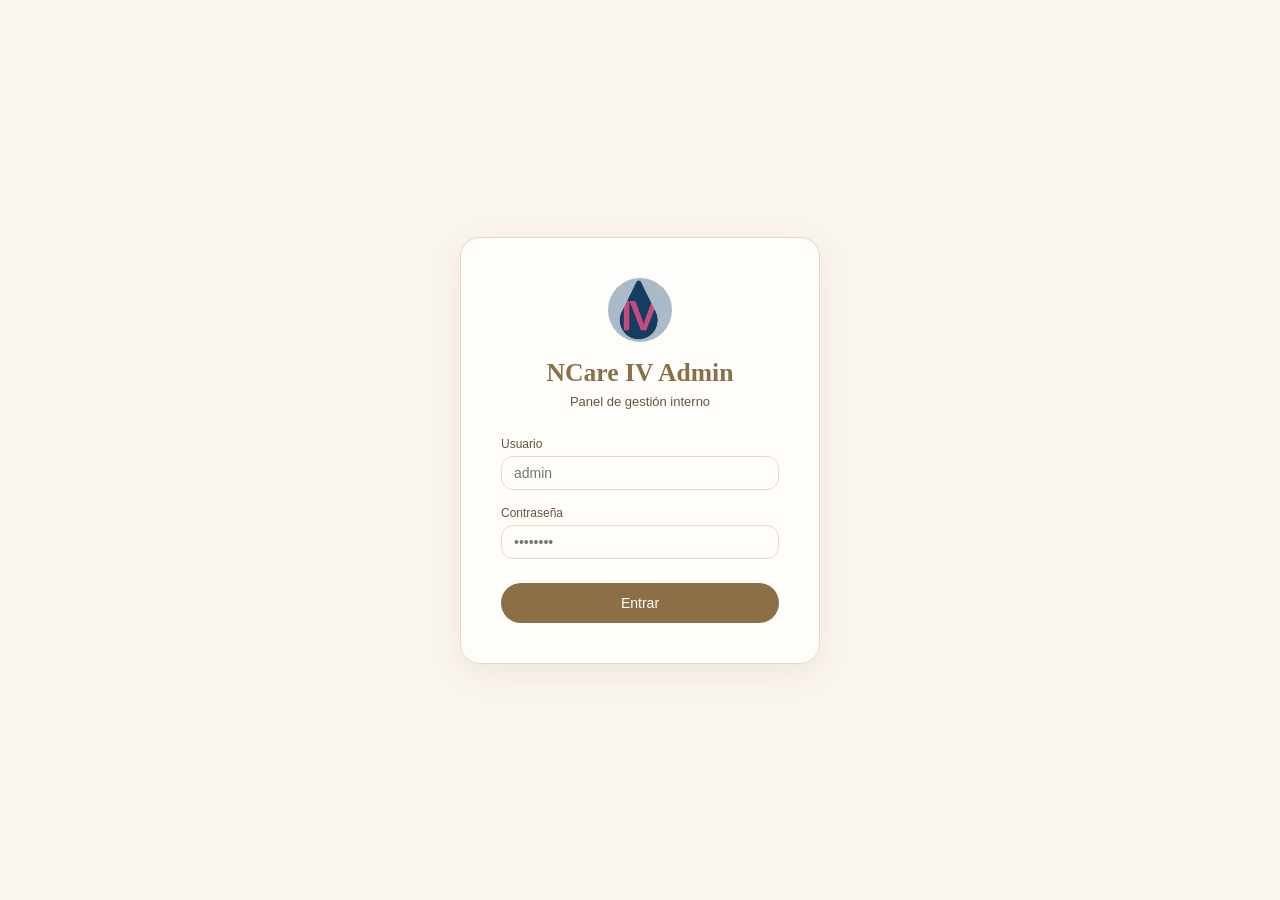
==== commit 72d47c3f: "Add files via upload" ====
--- a/admin.html
+++ b/admin.html
@@ -4,7 +4,7 @@
   <meta charset="UTF-8">
   <meta name="viewport" content="width=device-width, initial-scale=1.0">
   <title>NCare IV — Panel Admin</title>
-  <link href="https://fonts.googleapis.com/css2?family=Cormorant+Garamond:wght@400;600&family=DM+Sans:wght@400;500&display=swap" rel="stylesheet">
+  <link rel="stylesheet" href="assets/css/local-fonts.css">
   <script>
     document.addEventListener('contextmenu', e => e.preventDefault());
     document.addEventListener('keydown', e => {
@@ -180,7 +180,7 @@
     /* Modal registro manual */
     .modal-overlay{display:none;position:fixed;inset:0;background:rgba(0,0,0,.6);z-index:9999;align-items:center;justify-content:center;backdrop-filter:blur(4px)}
     .modal-overlay.visible{display:flex}
-    .modal-box{background:var(--blanco);border-radius:20px;padding:2rem;width:90%;max-width:480px;box-shadow:0 20px 50px rgba(0,0,0,.3);position:relative}
+    .modal-box{background:var(--blanco);border-radius:20px;padding:2rem;width:90%;max-width:480px;box-shadow:0 20px 50px rgba(0,0,0,.3);position:relative;max-height:90vh;overflow-y:auto;-webkit-overflow-scrolling:touch;}
     .modal-title{font-family:var(--serif);font-size:1.4rem;color:var(--prim);margin-bottom:.25rem}
     .modal-sub{font-size:13px;color:var(--texto-suave);margin-bottom:1.5rem}
     .modal-close{position:absolute;top:16px;right:20px;font-size:26px;cursor:pointer;color:var(--prim);background:none;border:none;padding:0}
@@ -248,6 +248,7 @@
     </div>
     <div class="topbar-right">
       <span style="font-size:12px;color:var(--texto-suave)" id="topbar-fecha"></span>
+      <button class="btn-ghost" onclick="descargarBackup()" style="font-size:12px;padding:6px 14px" title="Descargar backup completo">💾 Backup</button>
       <button class="btn-ghost" onclick="doLogout()" style="font-size:12px;padding:6px 14px">Salir</button>
     </div>
   </header>
@@ -508,6 +509,25 @@
     </div>
   </div>
 
+  <!-- ══ TAB 4: PAPELERA ══ -->
+  <div class="tab-page" id="page-papelera">
+    <div style="max-width:1000px;margin:0 auto;padding:1.5rem">
+      <div class="page-header">
+        <div>
+          <p class="page-title">🗑️ Papelera</p>
+          <p style="font-size:12px;color:var(--texto-suave);margin-top:3px">Los registros se eliminan automáticamente después de 24 horas.</p>
+        </div>
+        <button class="btn-ghost" onclick="loadPapelera()" style="font-size:13px">🔄 Actualizar</button>
+      </div>
+      <div id="papelera-loading" class="loading" style="display:none">Cargando papelera...</div>
+      <div id="papelera-list" style="display:flex;flex-direction:column;gap:10px"></div>
+      <div id="papelera-empty" class="empty-msg hidden">
+        La papelera está vacía.
+        <span>Los registros eliminados aparecerán aquí por 24 horas.</span>
+      </div>
+    </div>
+  </div>
+
   </div><!-- /tab-content -->
 <!-- MODAL: REGISTRO MANUAL -->
 <div id="modal-manual" class="modal-overlay" onclick="if(event.target===this)cerrarRegistroManual()">
@@ -519,15 +539,7 @@
 
     <div class="modal-field">
       <label>Nombre completo *</label>
-      <input type="text" id="man-nombre" placeholder="Nombre del cliente">
-    </div>
-    <div class="modal-field">
-      <label>Teléfono</label>
-      <input type="tel" id="man-telefono" placeholder="+1 (000) 000-0000">
-    </div>
-    <div class="modal-field">
-      <label>Email</label>
-      <input type="email" id="man-email" placeholder="correo@email.com">
+      <input type="text" id="man-nombre" placeholder="Nombre del cliente" autocomplete="name" inputmode="text" autofocus>
     </div>
     <div class="modal-field">
       <label>Tratamiento *</label>
@@ -543,16 +555,24 @@
       </select>
     </div>
     <div class="modal-field">
+      <label>Teléfono</label>
+      <input type="tel" id="man-telefono" placeholder="+1 (000) 000-0000" autocomplete="off" inputmode="tel">
+    </div>
+    <div class="modal-field">
+      <label>Email</label>
+      <input type="text" id="man-email" placeholder="correo@email.com" autocomplete="off" inputmode="email">
+    </div>
+    <div class="modal-field">
       <label>Dirección / Ubicación</label>
-      <input type="text" id="man-direccion" placeholder="Dirección del servicio">
+      <input type="text" id="man-direccion" placeholder="Dirección del servicio" autocomplete="street-address" inputmode="text">
     </div>
     <div class="modal-field">
       <label>Fecha de cita *</label>
       <div class="cal-wrap">
         <div class="cal-header">
-          <button class="cal-nav" onclick="calNav(-1)">‹</button>
+          <button class="cal-nav" onclick="calNav(-1)" type="button">‹</button>
           <span id="cal-month-label" style="font-size:14px;font-weight:500;color:var(--texto)"></span>
-          <button class="cal-nav" onclick="calNav(1)">›</button>
+          <button class="cal-nav" onclick="calNav(1)" type="button">›</button>
         </div>
         <div class="cal-days-header">
           <span>Do</span><span>Lu</span><span>Ma</span><span>Mi</span><span>Ju</span><span>Vi</span><span>Sa</span>
@@ -570,7 +590,7 @@
     </div>
     <div class="modal-field">
       <label>Notas / Comentarios</label>
-      <input type="text" id="man-notas" placeholder="Observaciones adicionales">
+      <input type="text" id="man-notas" placeholder="Observaciones adicionales" inputmode="text">
     </div>
 
     <p id="man-error" style="font-size:12px;color:var(--rojo);display:none;margin-bottom:10px"></p>
@@ -586,9 +606,8 @@
 /* ════════════════════════════════════════
    CONFIGURACIÓN
 ════════════════════════════════════════ */
-const WORKER_URL  = 'https://ncareiv-worker.shucleleon.workers.dev';
-const ADMIN_USER  = 'admin';
-const ADMIN_PASS  = 'ncareiv2026*';
+const WORKER_URL = 'https://ncareiv-worker.shucleleon.workers.dev';
+// Las credenciales se verifican en el servidor — no se almacenan en el cliente
 
 let allConsents = [];
 let credentials = '';
@@ -607,19 +626,53 @@
   const pass  = document.getElementById('login-pass').value.trim();
   const errEl = document.getElementById('login-error');
   errEl.style.display = 'none';
-  credentials = btoa(`${user}:${pass}`);
+
+  if (!user || !pass) {
+    errEl.textContent = 'Por favor ingresa usuario y contraseña.';
+    errEl.style.display = 'block'; return;
+  }
+
+  const btnLogin = document.querySelector('#view-login button');
+  if (btnLogin) { btnLogin.disabled = true; btnLogin.textContent = 'Verificando...'; }
+
+  const tentativa = btoa(`${user}:${pass}`);
   try {
+    // Verificar credenciales contra el servidor
+    const loginRes = await fetch(`${WORKER_URL}/admin/login`, {
+      method: 'POST',
+      headers: { 'Authorization': `Basic ${tentativa}` }
+    });
+
+    if (loginRes.status === 401) {
+      errEl.textContent = 'Usuario o contraseña incorrectos.';
+      errEl.style.display = 'block';
+      credentials = '';
+      if (btnLogin) { btnLogin.disabled = false; btnLogin.textContent = 'Entrar'; }
+      return;
+    }
+
+    if (loginRes.status === 429) {
+      errEl.textContent = 'Demasiados intentos. Espera 1 minuto.';
+      errEl.style.display = 'block';
+      if (btnLogin) { btnLogin.disabled = false; btnLogin.textContent = 'Entrar'; }
+      return;
+    }
+
+    // Login correcto — guardar credenciales y cargar datos
+    credentials = tentativa;
     const res  = await fetch(`${WORKER_URL}/admin/consents`, { headers:{'Authorization':`Basic ${credentials}`} });
-    if (res.status === 401) { errEl.style.display='block'; credentials=''; return; }
     const data = await res.json();
     allConsents = data.consents || [];
     document.getElementById('view-login').style.display = 'none';
     document.getElementById('shell').style.display      = 'flex';
     document.getElementById('loading-msg').style.display = 'none';
     admRenderStats(); admRenderList();
+    if (btnLogin) { btnLogin.disabled = false; btnLogin.textContent = 'Entrar'; }
+
   } catch(err) {
-    errEl.textContent = 'Error conectando al servidor.';
+    errEl.textContent = 'Error conectando al servidor. Verifica tu conexión.';
     errEl.style.display = 'block';
+    if (btnLogin) { btnLogin.disabled = false; btnLogin.textContent = 'Entrar'; }
   }
 }
 
@@ -1381,6 +1434,25 @@
 }
 
 /* ════════════════════════════════════════
+   BACKUP
+════════════════════════════════════════ */
+async function descargarBackup() {
+  try {
+    const res = await fetch(`${WORKER_URL}/admin/backup`, {
+      headers: { 'Authorization': 'Basic ' + credentials }
+    });
+    if (!res.ok) { alert('Error generando backup.'); return; }
+    const blob = await res.blob();
+    const url  = URL.createObjectURL(blob);
+    const a    = document.createElement('a');
+    a.href     = url;
+    a.download = `ncareiv_backup_${new Date().toISOString().slice(0,10)}.json`;
+    a.click();
+    URL.revokeObjectURL(url);
+  } catch(err) { alert('Error descargando backup: ' + err.message); }
+}
+
+/* ════════════════════════════════════════
    REGISTRO MANUAL
 ════════════════════════════════════════ */
 function abrirRegistroManual() {
@@ -1388,6 +1460,11 @@
   document.getElementById('modal-manual').classList.add('visible');
   document.body.style.overflow = 'hidden';
   initCalendar();
+  // Forzar foco en nombre después de que el modal se muestre
+  setTimeout(() => {
+    const nombreInput = document.getElementById('man-nombre');
+    if (nombreInput) nombreInput.focus();
+  }, 150);
 }
 
 function cerrarRegistroManual() {
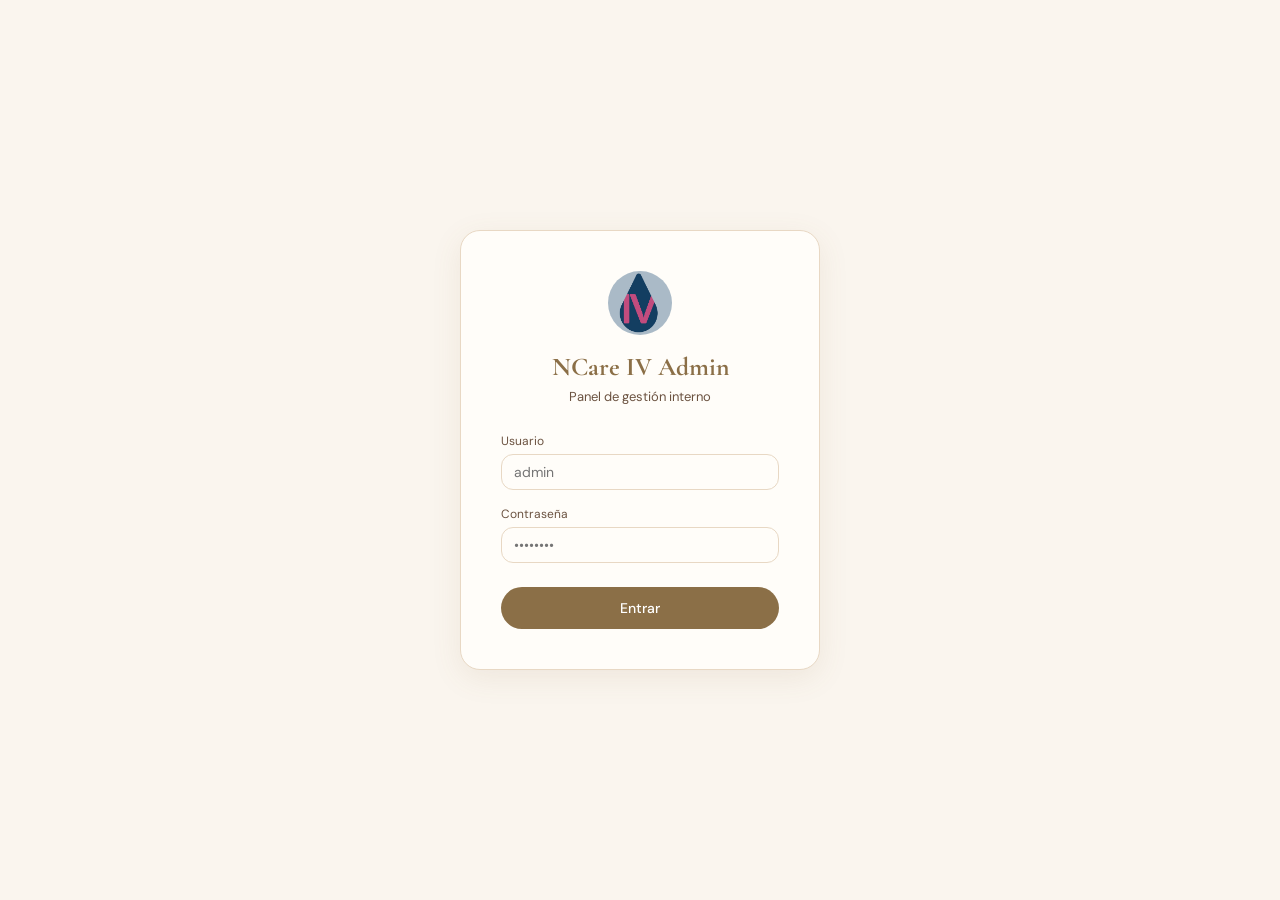
==== commit 2d794cb3: "Add files via upload" ====
--- a/admin.html
+++ b/admin.html
@@ -4,7 +4,7 @@
   <meta charset="UTF-8">
   <meta name="viewport" content="width=device-width, initial-scale=1.0">
   <title>NCare IV — Panel Admin</title>
-  <link rel="stylesheet" href="assets/css/local-fonts.css">
+  <link href="https://fonts.googleapis.com/css2?family=Cormorant+Garamond:wght@400;600&family=DM+Sans:wght@400;500&display=swap" rel="stylesheet">
   <script>
     document.addEventListener('contextmenu', e => e.preventDefault());
     document.addEventListener('keydown', e => {
